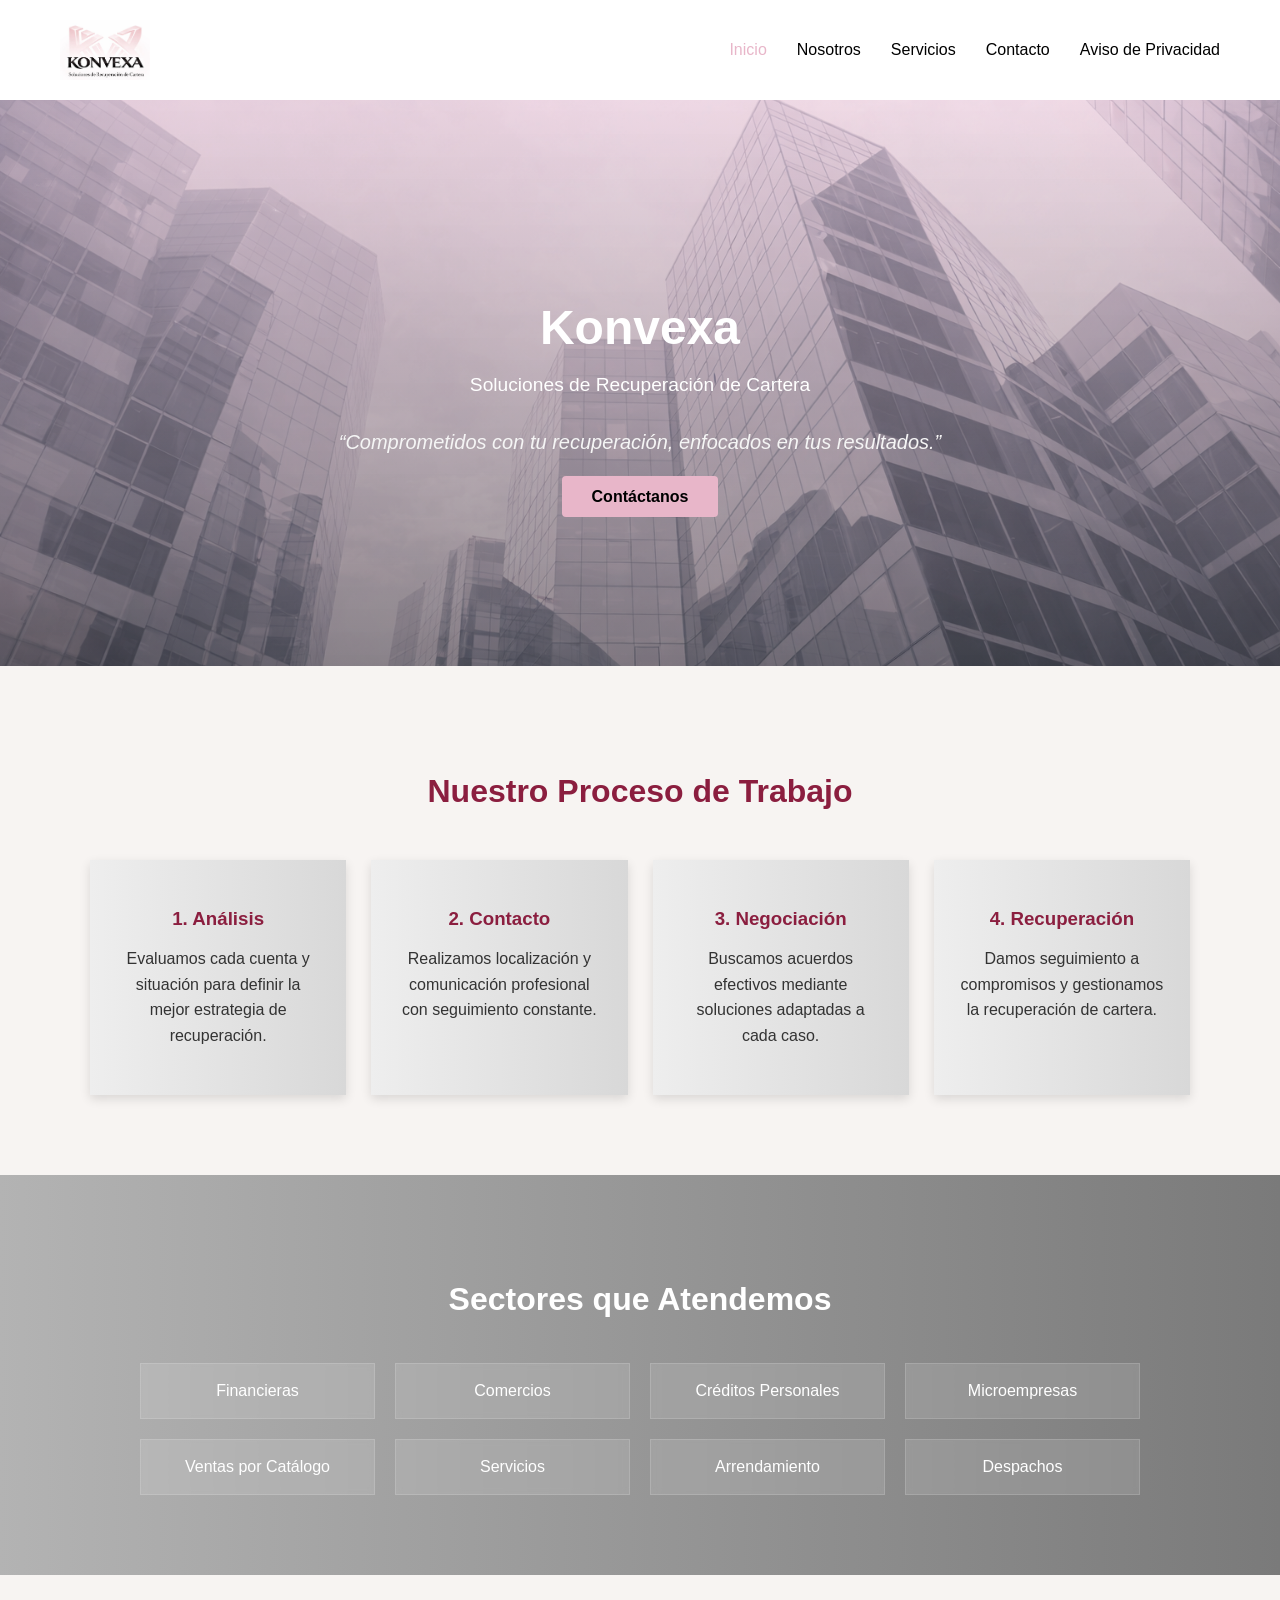
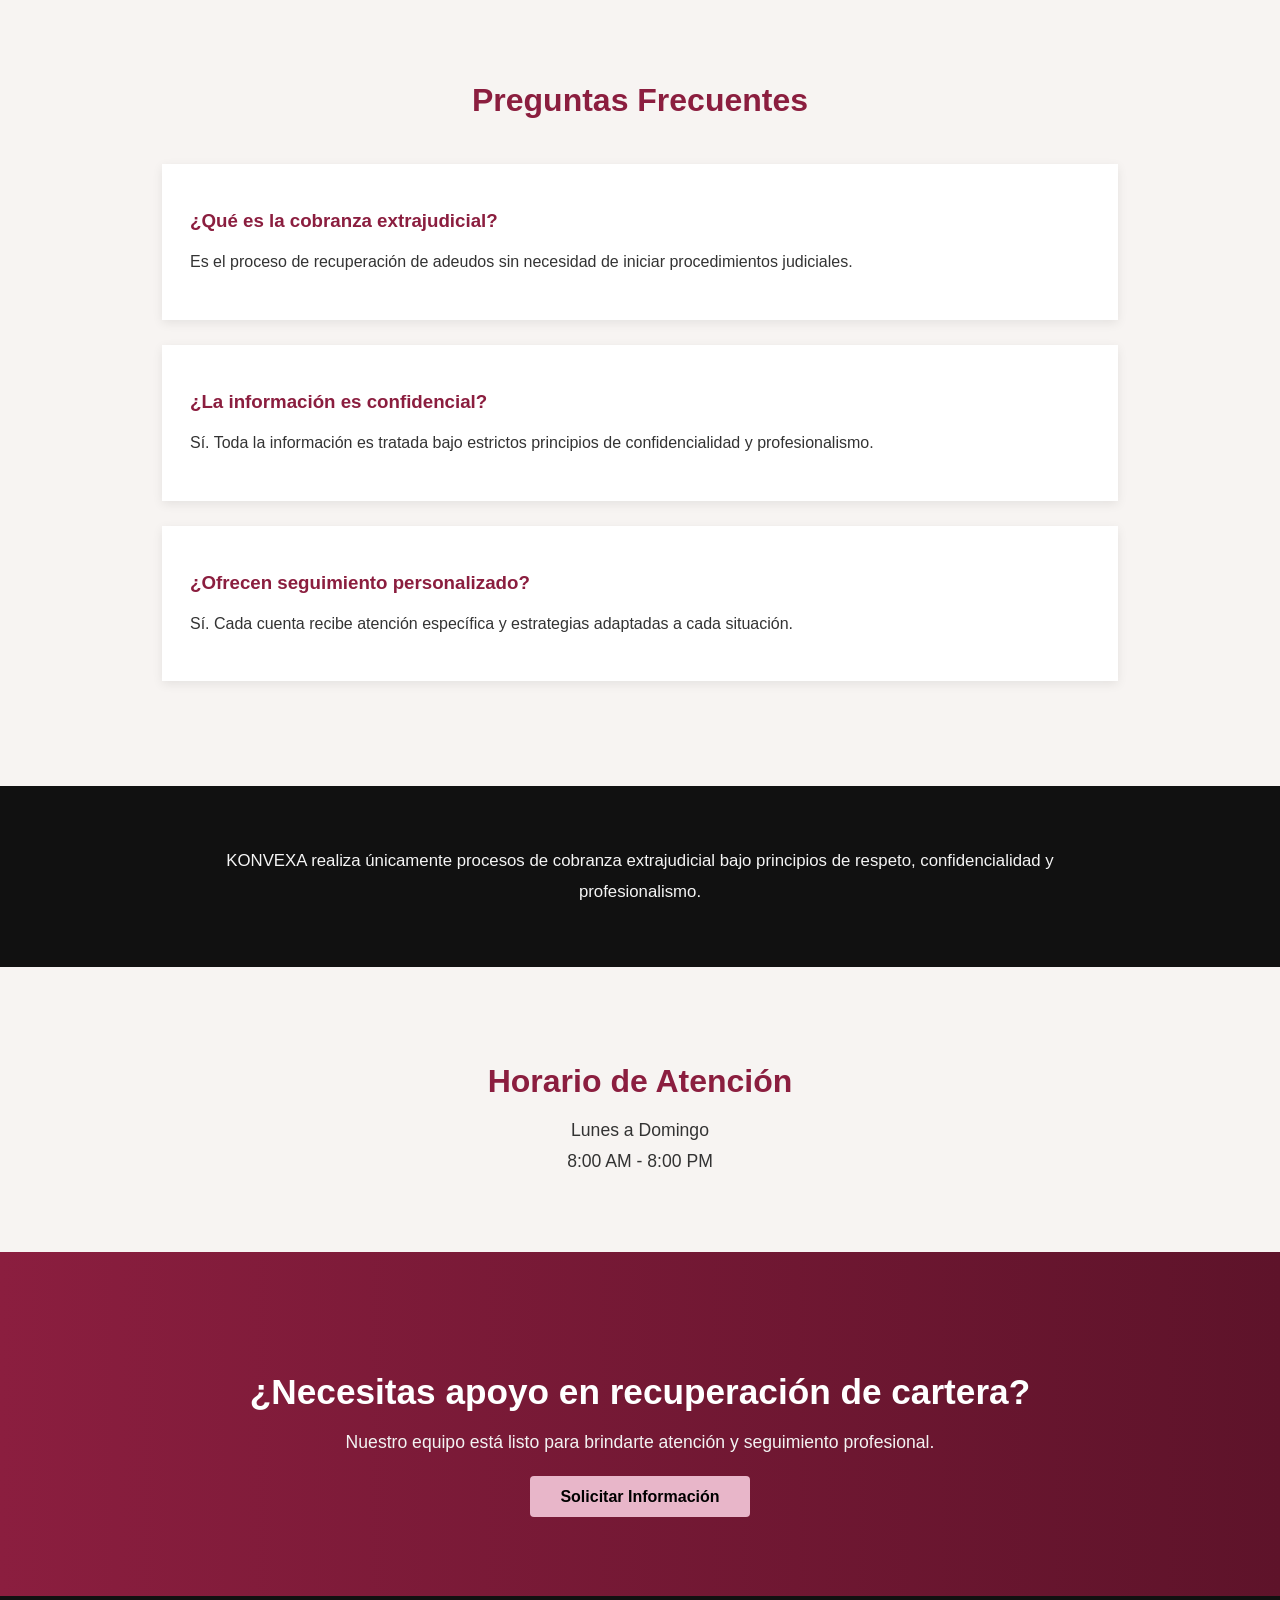
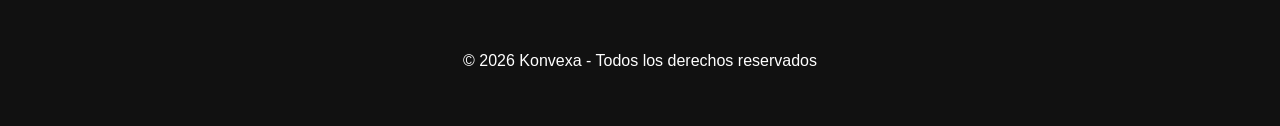
==== index.html @ 7fe2225b "Proyecto Konvexa" ====
<!DOCTYPE html>
<html lang="es">
<head>
  <meta charset="UTF-8">
  <meta name="viewport" content="width=device-width, initial-scale=1.0">
  <title>Konvexa | Soluciones de Recuperación de Cartera</title>
  <link rel="stylesheet" href="style.css">
</head>

<body>

  <header>
    <img src="konvexa.png" alt="Logo Konvexa" class="logo">

    <nav>
      <ul>
        <li><a href="index.html" class="active">Inicio</a></li>
        <li><a href="nosotros.html">Nosotros</a></li>
        <li><a href="servicios.html">Servicios</a></li>
        <li><a href="contacto.html">Contacto</a></li>
        <li><a href="aviso-privacidad.html">Aviso de Privacidad</a></li>
      </ul>
    </nav>
  </header>

  <!-- HERO -->
  <section class="hero">

    <div class="hero-content">

      <h1>Konvexa</h1>

      <p>Soluciones de Recuperación de Cartera</p>

      <h2 class="frase">
        “Comprometidos con tu recuperación, enfocados en tus resultados.”
      </h2>

      <a href="contacto.html" class="btn">Contáctanos</a>

    </div>

  </section>

  <!-- PROCESO -->
  <section class="proceso">

    <h2>Nuestro Proceso de Trabajo</h2>

    <div class="proceso-grid">

      <div class="proceso-card">
        <h3>1. Análisis</h3>
        <p>Evaluamos cada cuenta y situación para definir la mejor estrategia de recuperación.</p>
      </div>

      <div class="proceso-card">
        <h3>2. Contacto</h3>
        <p>Realizamos localización y comunicación profesional con seguimiento constante.</p>
      </div>

      <div class="proceso-card">
        <h3>3. Negociación</h3>
        <p>Buscamos acuerdos efectivos mediante soluciones adaptadas a cada caso.</p>
      </div>

      <div class="proceso-card">
        <h3>4. Recuperación</h3>
        <p>Damos seguimiento a compromisos y gestionamos la recuperación de cartera.</p>
      </div>

    </div>

  </section>

  <!-- SECTORES -->
  <section class="sectores">

    <h2>Sectores que Atendemos</h2>

    <div class="sectores-grid">

      <div class="sector">Financieras</div>
      <div class="sector">Comercios</div>
      <div class="sector">Créditos Personales</div>
      <div class="sector">Microempresas</div>
      <div class="sector">Ventas por Catálogo</div>
      <div class="sector">Servicios</div>
      <div class="sector">Arrendamiento</div>
      <div class="sector">Despachos</div>

    </div>

  </section>

  <!-- FAQ -->
  <section class="faq">

    <h2>Preguntas Frecuentes</h2>

    <div class="faq-item">
      <h3>¿Qué es la cobranza extrajudicial?</h3>
      <p>
        Es el proceso de recuperación de adeudos sin necesidad de iniciar procedimientos judiciales.
      </p>
    </div>

    <div class="faq-item">
      <h3>¿La información es confidencial?</h3>
      <p>
        Sí. Toda la información es tratada bajo estrictos principios de confidencialidad y profesionalismo.
      </p>
    </div>

    <div class="faq-item">
      <h3>¿Ofrecen seguimiento personalizado?</h3>
      <p>
        Sí. Cada cuenta recibe atención específica y estrategias adaptadas a cada situación.
      </p>
    </div>

  </section>

  <!-- AVISO -->
  <section class="aviso-profesional">

    <p>
      KONVEXA realiza únicamente procesos de cobranza extrajudicial bajo principios de respeto,
      confidencialidad y profesionalismo.
    </p>

  </section>

  <!-- HORARIOS -->
  <section class="horarios">

    <h2>Horario de Atención</h2>

    <p>Lunes a Domingo</p>

    <p>8:00 AM - 8:00 PM</p>

  </section>

  <!-- CTA -->
  <section class="cta">

    <h2>¿Necesitas apoyo en recuperación de cartera?</h2>

    <p>
      Nuestro equipo está listo para brindarte atención y seguimiento profesional.
    </p>

    <a href="contacto.html" class="btn">
      Solicitar Información
    </a>

  </section>

  <footer>
    <p>© 2026 Konvexa - Todos los derechos reservados</p>
  </footer>

</body>
</html>
---- style.css ----
body {
  margin: 0;
  font-family: 'Poppins', sans-serif;
  color: #333;
}

/* Header */
header {
  background-color: #fff;
  display: flex;
  justify-content: space-between;
  align-items: center;
  padding: 20px 60px;
  box-shadow: 0 2px 6px rgba(0,0,0,0.1);
}

/* Logo Konvexa */
.logo {
  height: 60px;
  width: auto;
  display: block;
}

/* Navegación */
nav ul {
  list-style: none;
  display: flex;
  gap: 30px;
  margin: 0;
  padding: 0;
}

nav a {
  text-decoration: none;
  color: #000;
  font-weight: 500;
  transition: color 0.3s ease;
}

nav a:hover {
  color: #8B3A62; /* burdeos corporativo al pasar el cursor */
}

nav a.active,
nav a.activo {
  color: #E8B6C9; /* rosa corporativo para resaltar la página activa */
}

/* Hero */
.hero {
  background: linear-gradient(rgba(232,182,201,0.3), rgba(0,0,0,0.4)),
              url('edificios.jpg') center/cover no-repeat;
  color: #fff;
  text-align: center;
  padding: 160px 20px;
}

.hero h1 {
  font-size: 3rem;
  margin-bottom: 10px;
}

.hero p {
  font-size: 1.2rem;
  margin-bottom: 30px;
}

.btn {
  background-color: #E8B6C9;
  color: #000;
  padding: 12px 30px;
  border-radius: 4px;
  text-decoration: none;
  font-weight: bold;
}

/* Footer */
footer {
  background-color: #111;
  color: #fff;
  text-align: center;
  padding: 40px 20px;
}

footer a {
  color: #fff; /* Enlaces blancos */
  text-decoration: none;
  font-weight: 500;
}

footer a:hover {
  color: #E8B6C9; /* Rosa corporativo al pasar el cursor */
  text-decoration: underline;
}

footer input, footer textarea {
  padding: 10px;
  border: none;
  border-radius: 4px;
}

footer button {
  background-color: #E8B6C9;
  color: #000;
  border: none;
  padding: 12px;
  cursor: pointer;
  font-weight: bold;
  transition: background 0.3s ease;
}

footer button:hover {
  background-color: #d48aa7;
}

.copy {
  margin-top: 20px;
  font-size: 0.9rem;
  color: #aaa;
}

/* Banner Nosotros */
.banner {
  background: linear-gradient(rgba(232,182,201,0.3), rgba(0,0,0,0.4)),
              url('img/reunion.jpg') center/cover no-repeat;
  color: #fff;
  text-align: center;
  padding: 120px 20px;
}

.banner h1 {
  font-size: 2.8rem;
  margin-bottom: 10px;
}

.banner p {
  font-size: 1.2rem;
  color: #f5f5f5;
}

/* Sección Nuestra Empresa */
.historia {
  display: flex;
  justify-content: space-between;
  align-items: center;
  gap: 40px;
  padding: 80px 60px;
  background-color: #f9f9f9;
}

.historia h2 {
  color: #E8B6C9;
  font-size: 2rem;
  margin-bottom: 20px;
}

.historia p {
  flex: 1;
  font-size: 1.1rem;
  line-height: 1.6;
  color: #333;
}

.equipo-img {
  flex: 1;
  max-width: 500px;
  border-radius: 6px;
  box-shadow: 0 4px 10px rgba(0,0,0,0.1);
}

/* Tarjetas Misión, Visión, Valores */
.cards {
  display: flex;
  justify-content: center;
  gap: 30px;
  padding: 60px;
  background-color: #f0f0f0;
}

.card {
  background-color: #fff;
  border-radius: 8px;
  padding: 30px;
  width: 280px;
  box-shadow: 0 4px 12px rgba(0,0,0,0.1);
  text-align: center;
  transition: transform 0.3s ease;
}

.card:hover {
  transform: translateY(-5px);
}

.icono-card {
  width: 50px;
  height: 50px;
  margin-bottom: 15px;
}

.card h3 {
  color: #E8B6C9;
  margin-bottom: 10px;
  font-size: 1.3rem;
}

.card p {
  color: #333;
  font-size: 0.95rem;
  line-height: 1.5;
}

/* Experiencia */
.experiencia {
  display: flex;
  justify-content: center;
  align-items: center;
  gap: 80px;
  padding: 50px 20px;
  background: linear-gradient(to right, #b3b3b3, #7a7a7a);
  color: #fff;
  text-align: center;
  margin-top: 0;
}

.experiencia .dato h3 {
  font-size: 1.5rem;
  font-weight: 600;
  color: #fff;
}

.experiencia .dato p {
  font-size: 1rem;
  color: #e0e0e0;
}

.experiencia .separador {
  width: 1px;
  height: 60px;
  background-color: rgba(255, 255, 255, 0.5);
}

/* =========================
   SECCIÓN SERVICIOS
========================= */

.servicios {
  display: flex;
  flex-direction: column;
  gap: 14px;
  padding: 50px 20px;
  background-color: #f7f4f2;
}

.servicio {
  display: flex;
  align-items: center;

  width: 100%;
  max-width: 980px;
  height: 200px;

  margin: 0 auto;
  overflow: hidden;

  background: linear-gradient(to right, #eeeeee, #cfcfcf);
  box-shadow: 0 3px 8px rgba(0,0,0,0.18);
}

/* Imagen */
.servicio img {
  width: 250px;
  height: 100%;
  object-fit: cover;
  display: block;
  flex-shrink: 0;
}

/* Alternar lado */
.servicio.invertido {
  flex-direction: row-reverse;
  background: linear-gradient(to left, #eeeeee, #cfcfcf);
}

/* Texto */
.servicio-texto {
  flex: 1; /* IMPORTANTE */
  height: 100%;

  display: flex;
  flex-direction: column;
  justify-content: center;
  align-items: center;

  padding: 25px;
  text-align: center;
}

.servicio-texto h3 {
  margin-bottom: 10px;
  font-size: 1.45rem;
  font-weight: 700;
  color: #8B1E3F;
}

.servicio-texto p {
  margin: 0;
  font-size: 0.95rem;
  line-height: 1.5;
  color: #222;
}

/* =========================
   RESPONSIVE CELULAR
========================= */

@media (max-width: 768px) {

  .servicio,
  .servicio.invertido {
    flex-direction: column;
    width: 92%;
    height: auto;
  }

  .servicio img {
    width: 100%;
    height: 180px;
  }

  .servicio-texto {
    height: auto;
    padding: 22px 20px;
  }

  .servicio-texto h3 {
    font-size: 1.25rem;
  }

  .servicio-texto p {
    font-size: 0.9rem;
  }
}

/* CONTACTO */
.contacto {
  display: flex;
  justify-content: center;
  align-items: stretch;
  gap: 40px;
  padding: 80px 60px;
  background-color: #f9f9f9;
}

.contacto-imagen img {
  width: 500px;
  border-radius: 6px;
  box-shadow: 0 4px 10px rgba(0,0,0,0.1);
}

.contacto-formulario {
  max-width: 500px;
  display: flex;
  flex-direction: column;
  justify-content: center;
}

.contacto-formulario h2 {
  color: #E8B6C9;
  font-size: 2rem;
  margin-bottom: 10px;
}

.contacto-formulario p {
  color: #333;
  font-size: 1.1rem;
  margin-bottom: 30px;
  line-height: 1.6;
}

.contacto-formulario form {
  display: flex;
  flex-direction: column;
  gap: 15px;
}

.contacto-formulario input,
.contacto-formulario textarea {
  padding: 12px;
  border: 1px solid #ccc;
  border-radius: 4px;
  font-family: 'Poppins', sans-serif;
  font-size: 1rem;
}

.btn-enviar {
  background-color: #E8B6C9;
  color: #000;
  border: none;
  padding: 12px;
  font-weight: bold;
  border-radius: 4px;
  cursor: pointer;
  transition: background 0.3s ease;
}

.btn-enviar:hover {
  background-color: #d48aa7;
}

.whatsapp {
  margin-top: 25px;
}

.btn-whatsapp {
  display: inline-flex;
  align-items: center;
  gap: 10px;
  background-color: #111;
  color: #fff;
  padding: 10px 20px;
  border-radius: 30px;
  text-decoration: none;
  font-weight: 500;
  transition: background 0.3s ease;
}

.btn-whatsapp:hover {
  background-color: #333;
}

.btn-whatsapp img {
  width: 22px;
  height: 22px;
}

/* Aviso de Privacidad */
.aviso-privacidad {
  padding: 60px 20px;
  background-color: #f7f4f2;
}

.aviso-contenedor {
  max-width: 1000px;
  margin: 0 auto;
  padding: 45px;
  background: linear-gradient(to right, #eeeeee, #d4d4d4);
  box-shadow: 0 3px 10px rgba(0,0,0,0.18);
  color: #222;
}

.aviso-contenedor h1 {
  margin: 0 0 10px;
  text-align: center;
  font-size: 2rem;
  color: #8B1E3F;
}

.aviso-contenedor h2 {
  margin: 0;
  text-align: center;
  font-size: 1.3rem;
  color: #333;
}

.aviso-contenedor .fecha {
  margin: 8px 0 35px;
  text-align: center;
  font-weight: 600;
  color: #555;
}

.aviso-contenedor h3 {
  margin-top: 30px;
  margin-bottom: 10px;
  font-size: 1.25rem;
  color: #8B1E3F;
}

.aviso-contenedor h4 {
  margin-top: 20px;
  margin-bottom: 8px;
  font-size: 1.05rem;
  color: #333;
}

.aviso-contenedor p,
.aviso-contenedor li {
  font-size: 0.98rem;
  line-height: 1.7;
}

.aviso-contenedor ul {
  margin-top: 8px;
  margin-bottom: 18px;
  padding-left: 24px;
}

@media (max-width: 768px) {
  .aviso-contenedor {
    padding: 28px 22px;
  }

  .aviso-contenedor h1 {
    font-size: 1.6rem;
  }

  .aviso-contenedor h2 {
    font-size: 1.1rem;
  }
}

/* =========================
   FRASE HERO
========================= */

.frase {
  margin-top: 20px;
  margin-bottom: 30px;
  font-size: 1.25rem;
  font-style: italic;
  font-weight: 400;
  color: #f5f5f5;
  line-height: 1.6;
}

/* =========================
   PROCESO
========================= */

.proceso {
  padding: 80px 20px;
  background-color: #f7f4f2;
  text-align: center;
}

.proceso h2 {
  font-size: 2rem;
  color: #8B1E3F;
  margin-bottom: 50px;
}

.proceso-grid {
  display: grid;
  grid-template-columns: repeat(auto-fit, minmax(220px, 1fr));
  gap: 25px;
  max-width: 1100px;
  margin: 0 auto;
}

.proceso-card {
  background: linear-gradient(to right, #eeeeee, #d8d8d8);
  padding: 30px 25px;
  box-shadow: 0 4px 10px rgba(0,0,0,0.12);
  transition: transform 0.3s ease;
}

.proceso-card:hover {
  transform: translateY(-5px);
}

.proceso-card h3 {
  color: #8B1E3F;
  margin-bottom: 15px;
}

.proceso-card p {
  color: #333;
  line-height: 1.6;
}

/* =========================
   SECTORES
========================= */

.sectores {
  padding: 80px 20px;
  background: linear-gradient(to right, #b3b3b3, #7a7a7a);
  text-align: center;
}

.sectores h2 {
  color: #fff;
  font-size: 2rem;
  margin-bottom: 45px;
}

.sectores-grid {
  display: grid;
  grid-template-columns: repeat(auto-fit, minmax(200px, 1fr));
  gap: 20px;
  max-width: 1000px;
  margin: 0 auto;
}

.sector {
  background-color: rgba(255,255,255,0.12);
  color: #fff;
  padding: 18px;
  font-weight: 500;
  backdrop-filter: blur(3px);
  border: 1px solid rgba(255,255,255,0.15);
}

/* =========================
   FAQ
========================= */

.faq {
  padding: 80px 20px;
  background-color: #f7f4f2;
}

.faq h2 {
  text-align: center;
  color: #8B1E3F;
  font-size: 2rem;
  margin-bottom: 45px;
}

.faq-item {
  max-width: 900px;
  margin: 0 auto 25px;
  background-color: #fff;
  padding: 28px;
  box-shadow: 0 3px 10px rgba(0,0,0,0.08);
}

.faq-item h3 {
  margin-bottom: 12px;
  color: #8B1E3F;
}

.faq-item p {
  color: #333;
  line-height: 1.7;
}

/* =========================
   AVISO PROFESIONAL
========================= */

.aviso-profesional {
  padding: 60px 20px;
  background-color: #111;
  text-align: center;
}

.aviso-profesional p {
  max-width: 900px;
  margin: 0 auto;
  color: #f5f5f5;
  font-size: 1.05rem;
  line-height: 1.8;
}

/* =========================
   HORARIOS
========================= */

.horarios {
  padding: 70px 20px;
  text-align: center;
  background-color: #f7f4f2;
}

.horarios h2 {
  color: #8B1E3F;
  font-size: 2rem;
  margin-bottom: 20px;
}

.horarios p {
  font-size: 1.1rem;
  color: #333;
  margin: 10px 0;
}

/* =========================
   CTA FINAL
========================= */

.cta {
  padding: 90px 20px;
  text-align: center;
  background: linear-gradient(to right, #8B1E3F, #5e132a);
  color: #fff;
}

.cta h2 {
  font-size: 2.2rem;
  margin-bottom: 20px;
}

.cta p {
  font-size: 1.1rem;
  margin-bottom: 35px;
  color: #f3f3f3;
}

.cta .btn {
  background-color: #E8B6C9;
  color: #000;
}

.cta .btn:hover {
  background-color: #d89ab2;
}

/* =========================
   RESPONSIVE INDEX
========================= */

@media (max-width: 768px) {

  .frase {
    font-size: 1rem;
    padding: 0 10px;
  }

  .proceso h2,
  .sectores h2,
  .faq h2,
  .horarios h2,
  .cta h2 {
    font-size: 1.6rem;
  }

  .cta h2 {
    line-height: 1.4;
  }

}
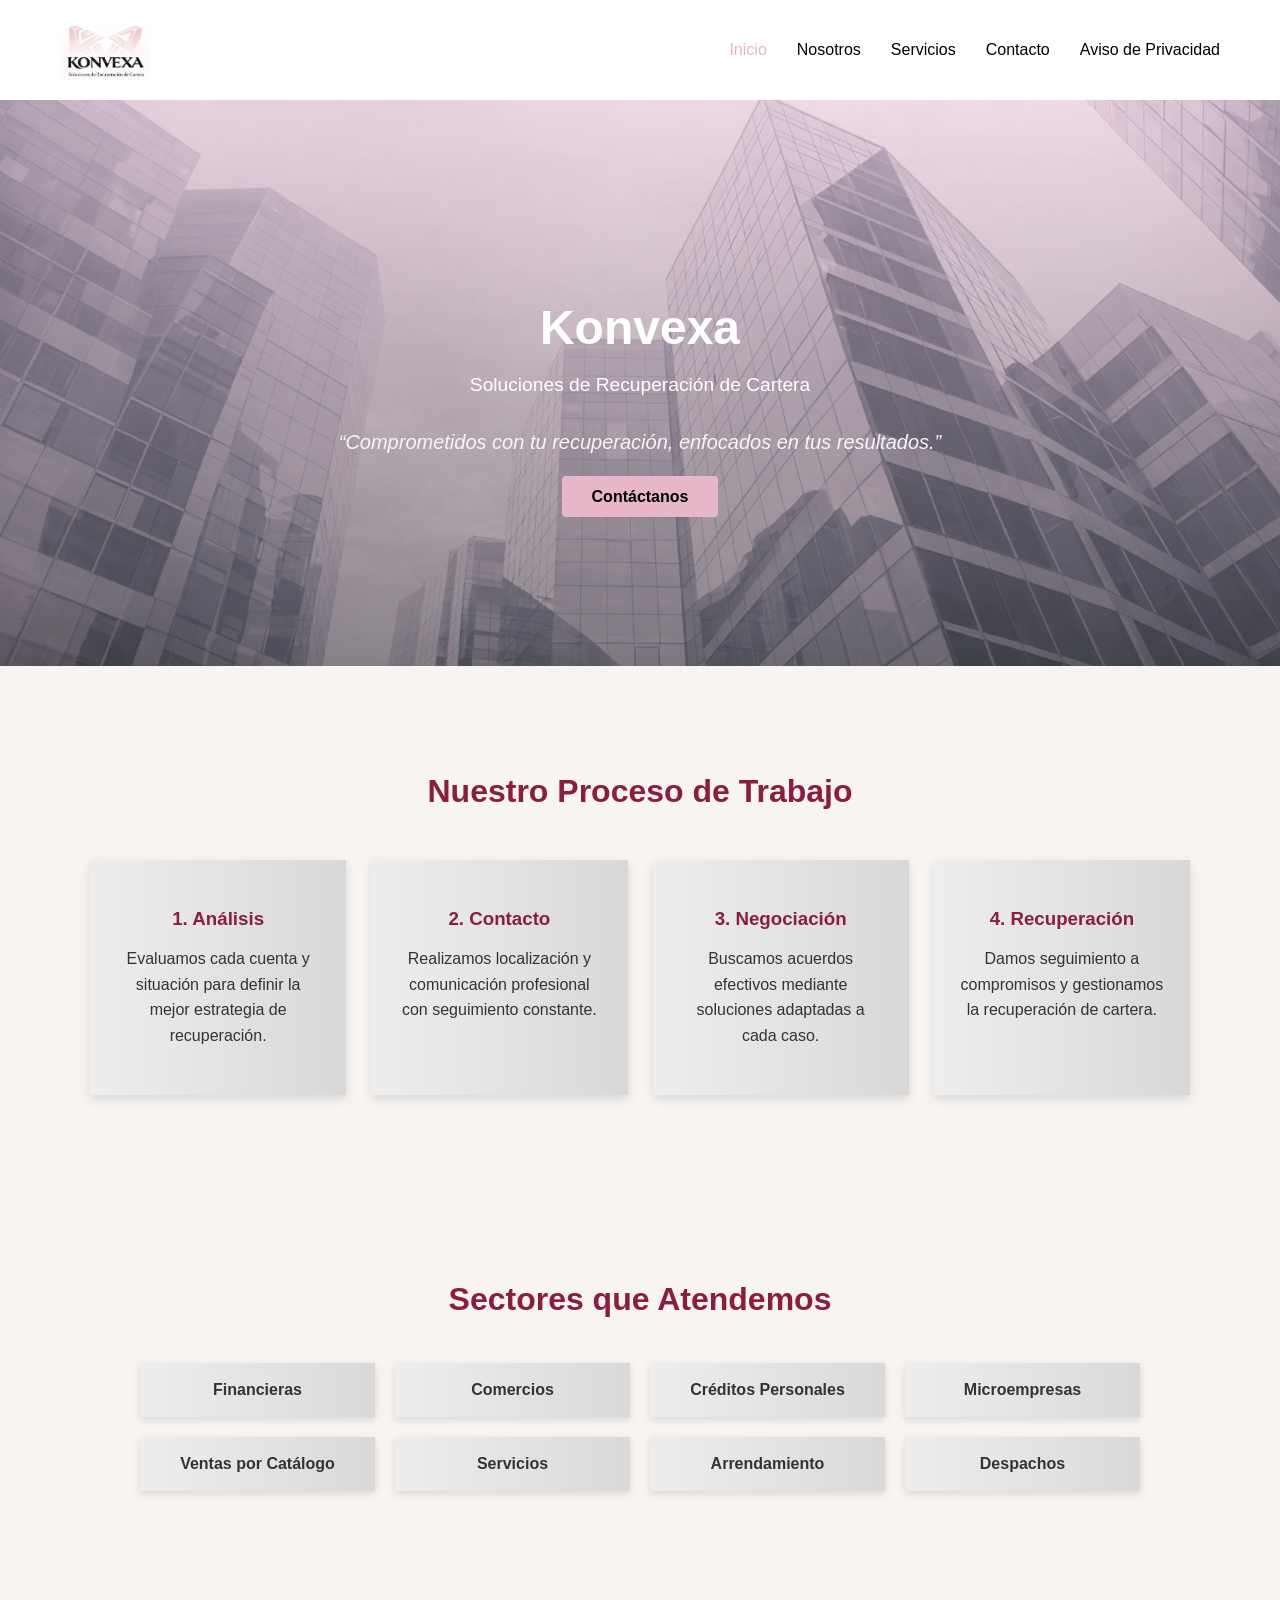
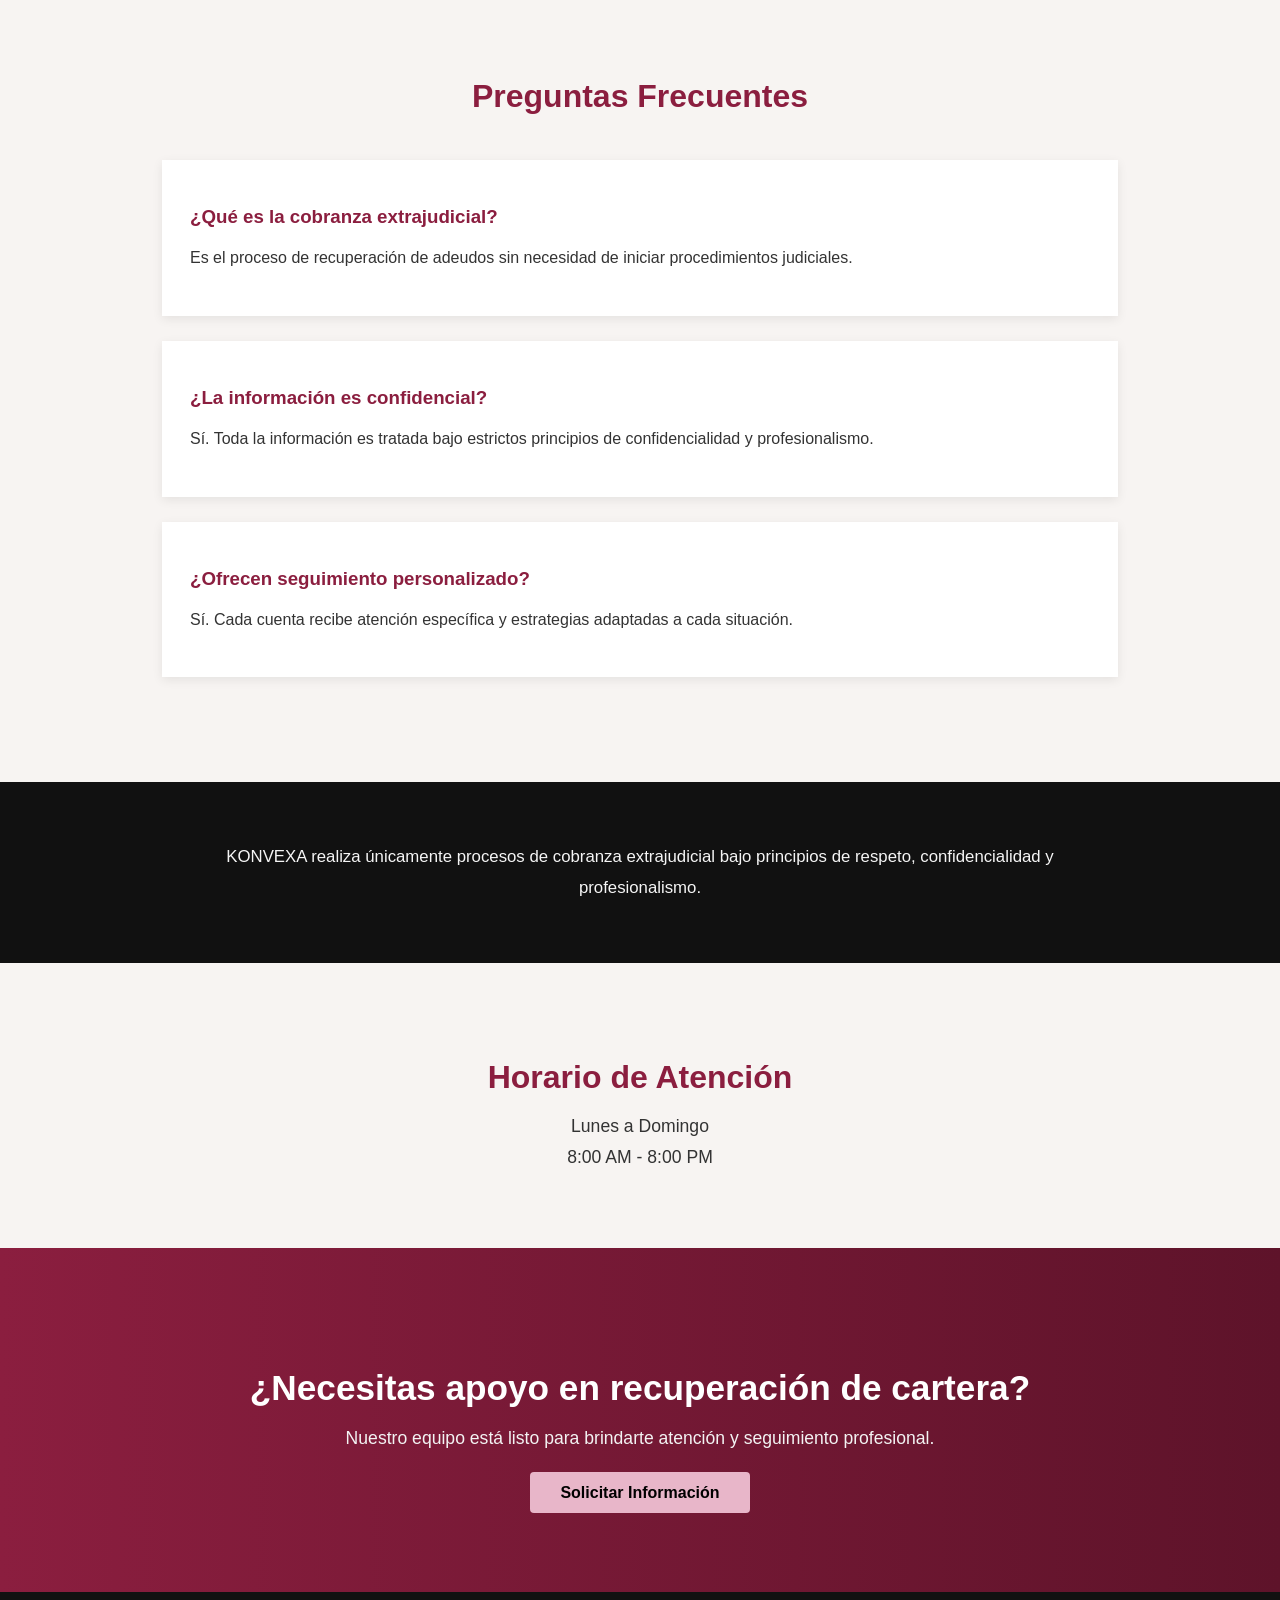
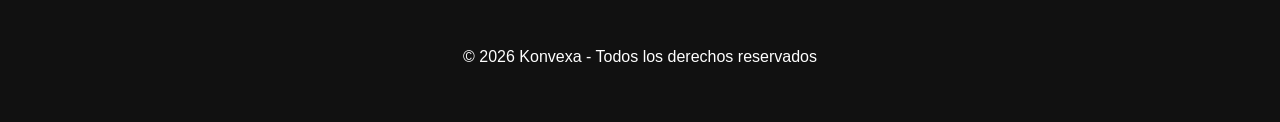
==== commit 6f452998: "actual index" ====
--- a/index.html
+++ b/index.html
@@ -3,8 +3,27 @@
 <head>
   <meta charset="UTF-8">
   <meta name="viewport" content="width=device-width, initial-scale=1.0">
-  <title>Konvexa | Soluciones de Recuperación de Cartera</title>
+
+  <title>Konvexa | Recuperación de Cartera y Cobranza Extrajudicial</title>
+
+  <meta name="description" content="Konvexa ofrece soluciones profesionales de recuperación de cartera y cobranza extrajudicial con atención personalizada y estrategias efectivas.">
+
+  <meta name="keywords" content="cobranza extrajudicial, recuperación de cartera, cobranza profesional, cartera vencida, despacho de cobranza">
+
+  <meta name="author" content="Konvexa">
+
+  <!-- Google Fonts -->
+  <link rel="preconnect" href="https://fonts.googleapis.com">
+  <link rel="preconnect" href="https://fonts.gstatic.com" crossorigin>
+
+  <link href="https://fonts.googleapis.com/css2?family=Inter:wght@300;400;500;600;700&family=Playfair+Display:wght@600;700&display=swap" rel="stylesheet">
+
+  <!-- CSS -->
   <link rel="stylesheet" href="style.css">
+
+  <!-- Favicon -->
+  <link rel="icon" href="konvexa.png">
+
 </head>
 
 <body>
--- a/style.css
+++ b/style.css
@@ -175,15 +175,22 @@
   gap: 30px;
   padding: 60px;
   background-color: #f0f0f0;
+  flex-wrap: wrap;
 }
 
 .card {
-  background-color: #fff;
+  background: linear-gradient(to bottom, #ffffff, #f7f2f4);
+
   border-radius: 8px;
-  padding: 30px;
+  padding: 35px 30px;
   width: 280px;
+
+  border: 1px solid rgba(139, 30, 63, 0.08);
+
   box-shadow: 0 4px 12px rgba(0,0,0,0.1);
-  text-align: center;
+
+  text-align: center;
+
   transition: transform 0.3s ease;
 }
 
@@ -191,22 +198,43 @@
   transform: translateY(-5px);
 }
 
+/* Íconos */
 .icono-card {
-  width: 50px;
-  height: 50px;
-  margin-bottom: 15px;
-}
-
-.card h3 {
-  color: #E8B6C9;
-  margin-bottom: 10px;
-  font-size: 1.3rem;
-}
-
-.card p {
-  color: #333;
-  font-size: 0.95rem;
-  line-height: 1.5;
+  width: 105px;
+  height: 105px;
+
+  padding: 18px;
+
+  background: radial-gradient(
+    circle,
+    rgba(139, 30, 63, 0.18) 0%,
+    rgba(232, 182, 201, 0.10) 55%,
+    rgba(255,255,255,0) 100%
+  );
+
+  border: 2px solid rgba(139, 30, 63, 0.35);
+
+  border-radius: 50%;
+
+  margin-bottom: 22px;
+
+  object-fit: contain;
+
+  box-shadow:
+    0 0 18px rgba(139, 30, 63, 0.18),
+    0 4px 10px rgba(0,0,0,0.08);
+
+  transition:
+    transform 0.3s ease,
+    box-shadow 0.3s ease;
+}
+
+.card:hover .icono-card {
+  transform: scale(1.08);
+
+  box-shadow:
+    0 0 25px rgba(139, 30, 63, 0.28),
+    0 6px 14px rgba(0,0,0,0.12);
 }
 
 /* Experiencia */
@@ -574,12 +602,12 @@
 
 .sectores {
   padding: 80px 20px;
-  background: linear-gradient(to right, #b3b3b3, #7a7a7a);
+  background-color: #f7f4f2;
   text-align: center;
 }
 
 .sectores h2 {
-  color: #fff;
+  color: #8B1E3F;
   font-size: 2rem;
   margin-bottom: 45px;
 }
@@ -593,12 +621,16 @@
 }
 
 .sector {
-  background-color: rgba(255,255,255,0.12);
-  color: #fff;
+  background: linear-gradient(to right, #eeeeee, #d9d9d9);
+  color: #333;
   padding: 18px;
-  font-weight: 500;
-  backdrop-filter: blur(3px);
-  border: 1px solid rgba(255,255,255,0.15);
+  font-weight: 600;
+  box-shadow: 0 3px 8px rgba(0,0,0,0.12);
+  transition: transform 0.3s ease;
+}
+
+.sector:hover {
+  transform: translateY(-4px);
 }
 
 /* =========================
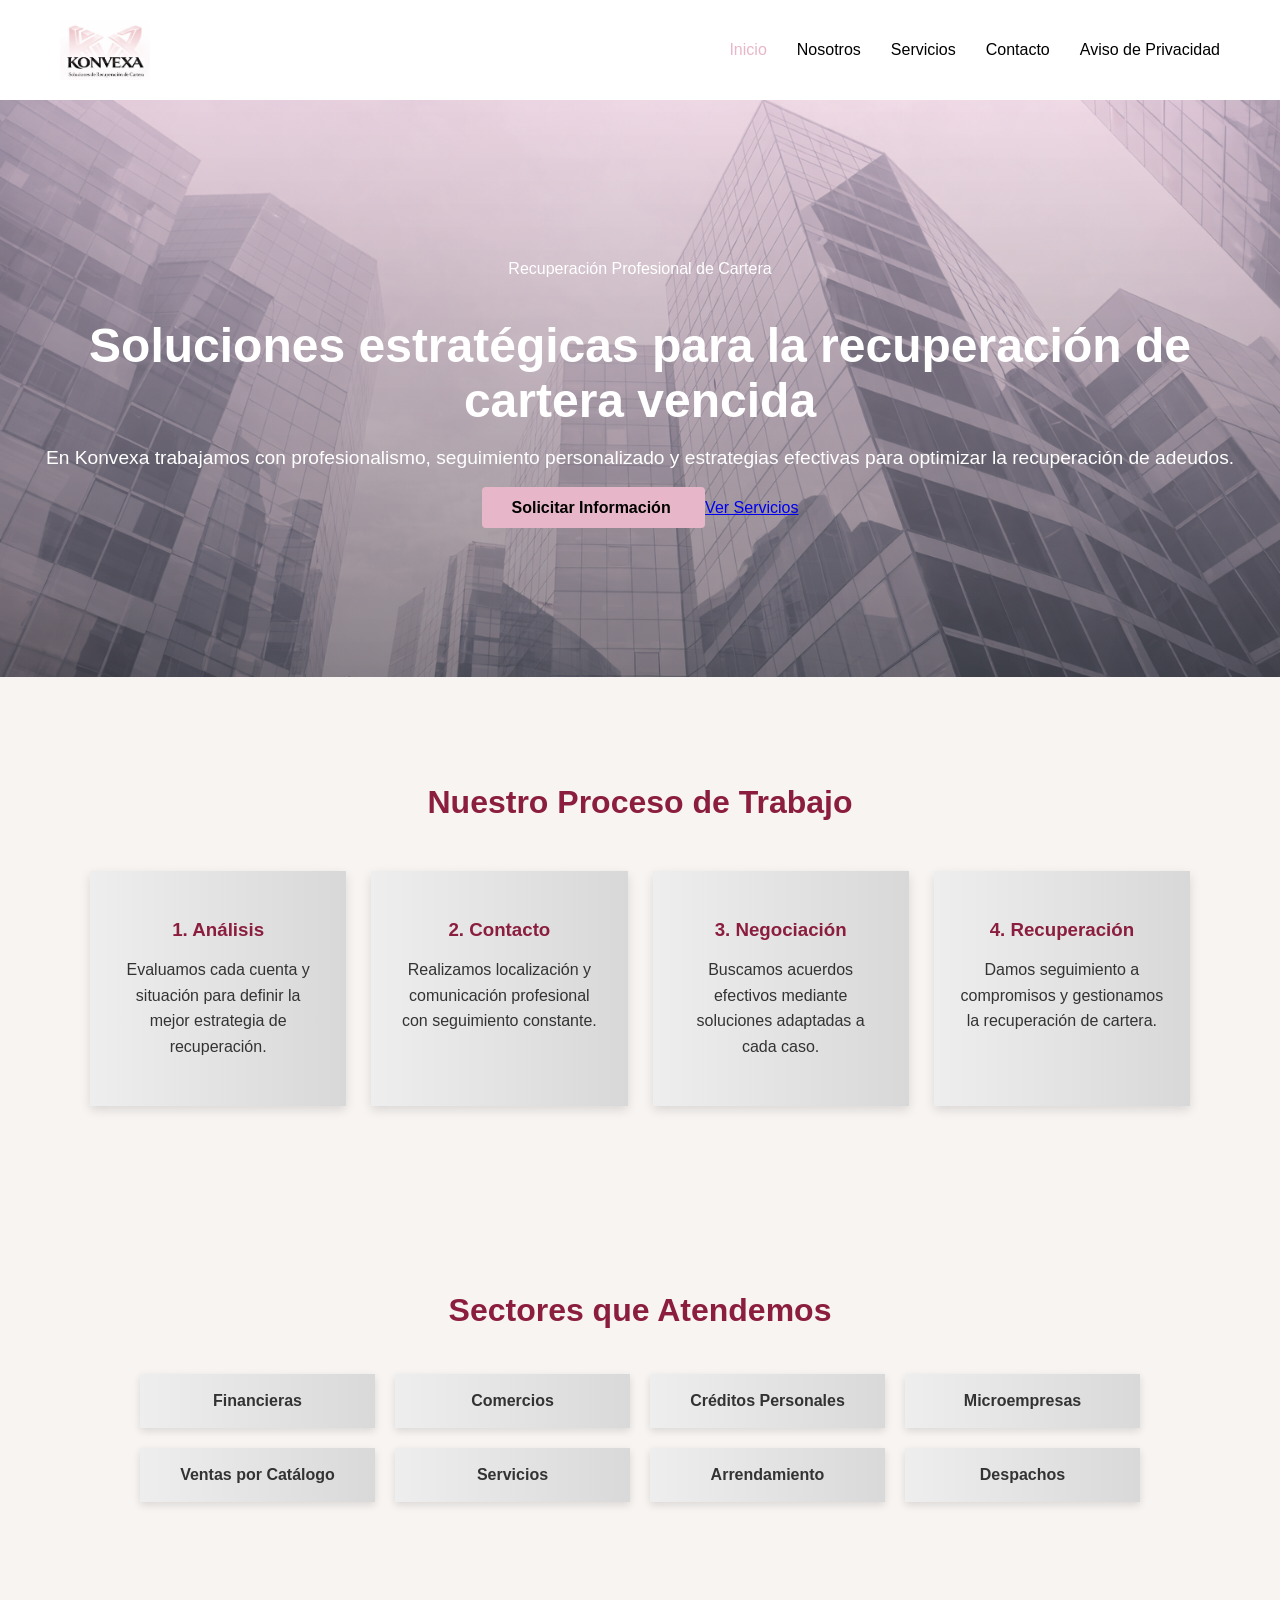
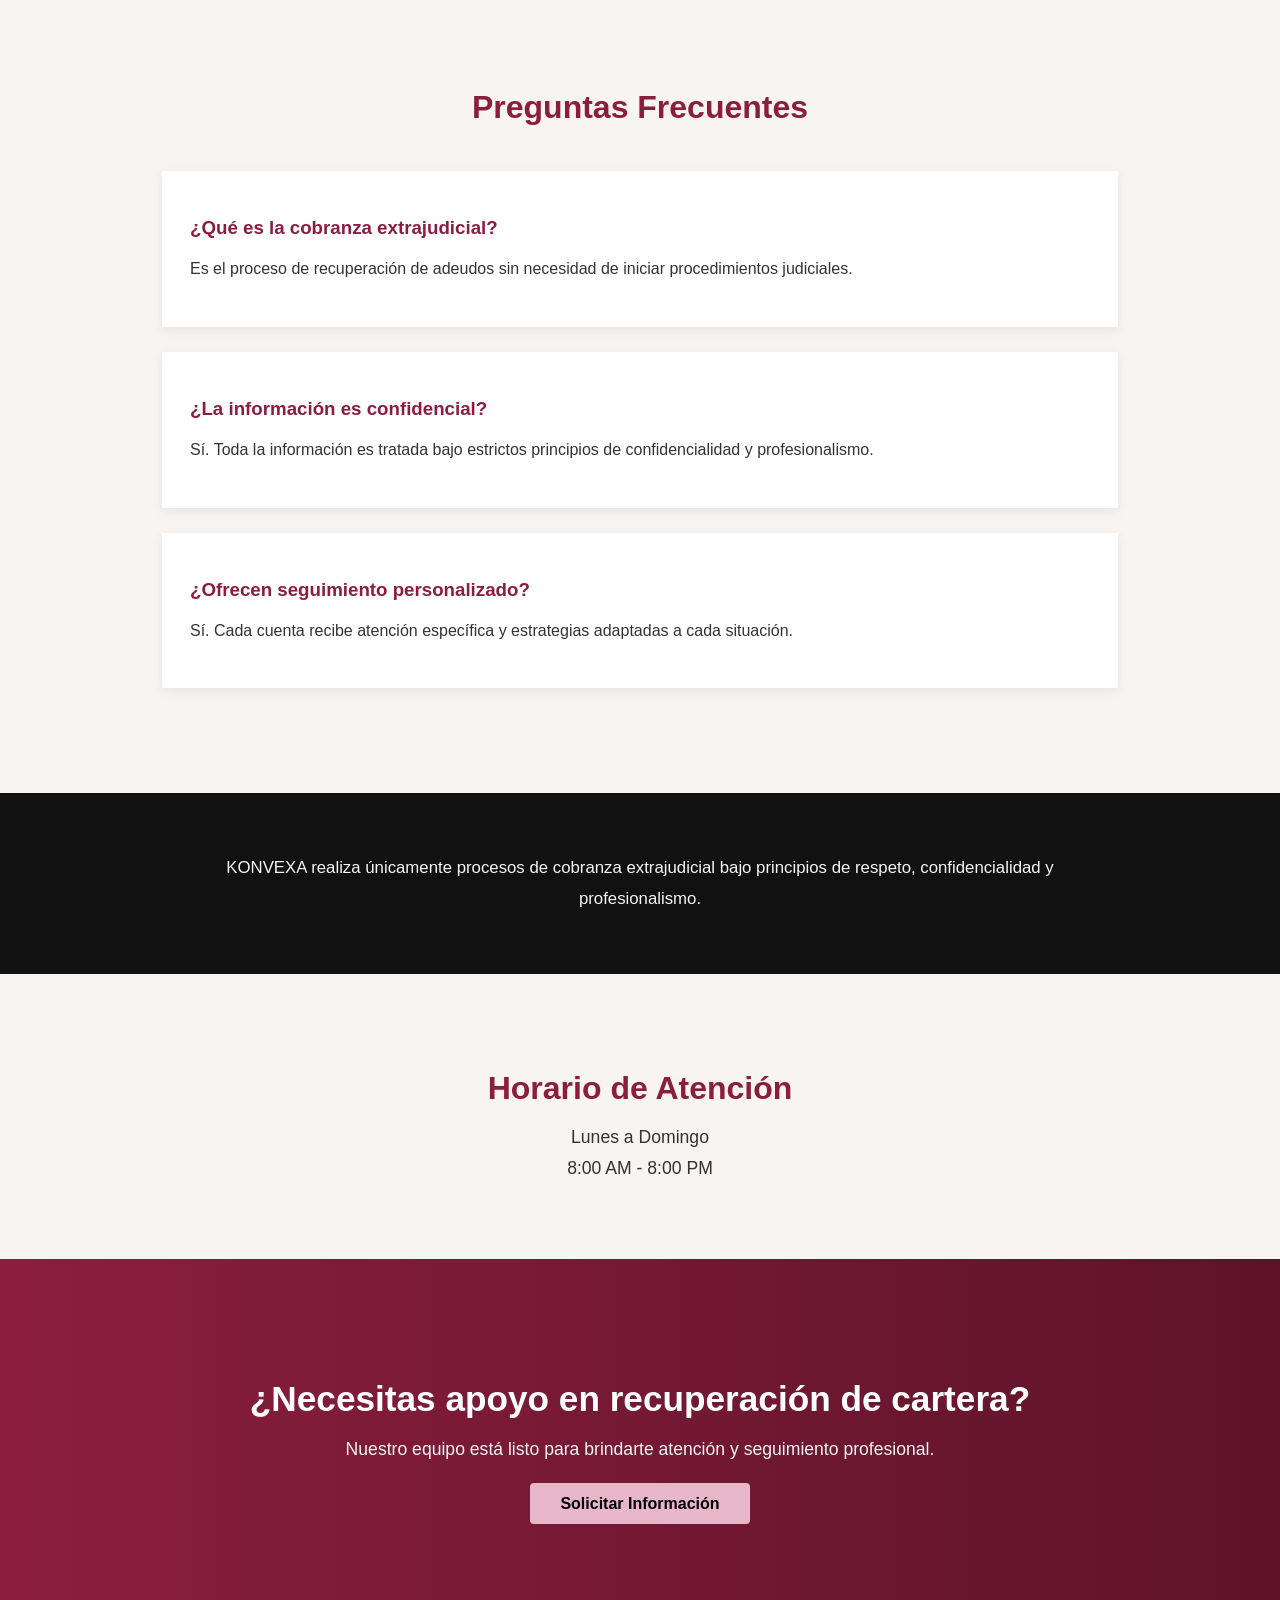
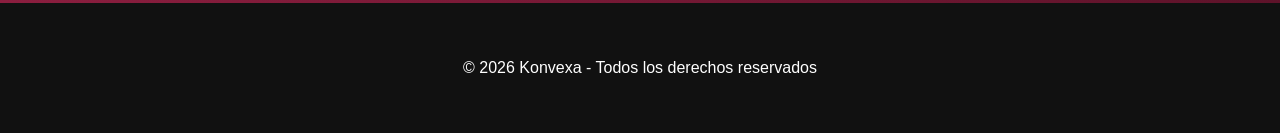
==== commit 1a3d13d0: "actualizado" ====
--- a/index.html
+++ b/index.html
@@ -45,21 +45,37 @@
   <!-- HERO -->
   <section class="hero">
 
-    <div class="hero-content">
-
-      <h1>Konvexa</h1>
-
-      <p>Soluciones de Recuperación de Cartera</p>
-
-      <h2 class="frase">
-        “Comprometidos con tu recuperación, enfocados en tus resultados.”
-      </h2>
-
-      <a href="contacto.html" class="btn">Contáctanos</a>
-
-    </div>
-
-  </section>
+  <div class="overlay"></div>
+
+  <div class="hero-content">
+
+    <span class="tag">
+      Recuperación Profesional de Cartera
+    </span>
+
+    <h1>
+      Soluciones estratégicas para la recuperación de cartera vencida
+    </h1>
+
+    <p class="hero-text">
+      En Konvexa trabajamos con profesionalismo, seguimiento personalizado y estrategias efectivas para optimizar la recuperación de adeudos.
+    </p>
+
+    <div class="hero-buttons">
+
+      <a href="contacto.html" class="btn">
+        Solicitar Información
+      </a>
+
+      <a href="servicios.html" class="btn-secundario">
+        Ver Servicios
+      </a>
+
+    </div>
+
+  </div>
+
+</section>
 
   <!-- PROCESO -->
   <section class="proceso">
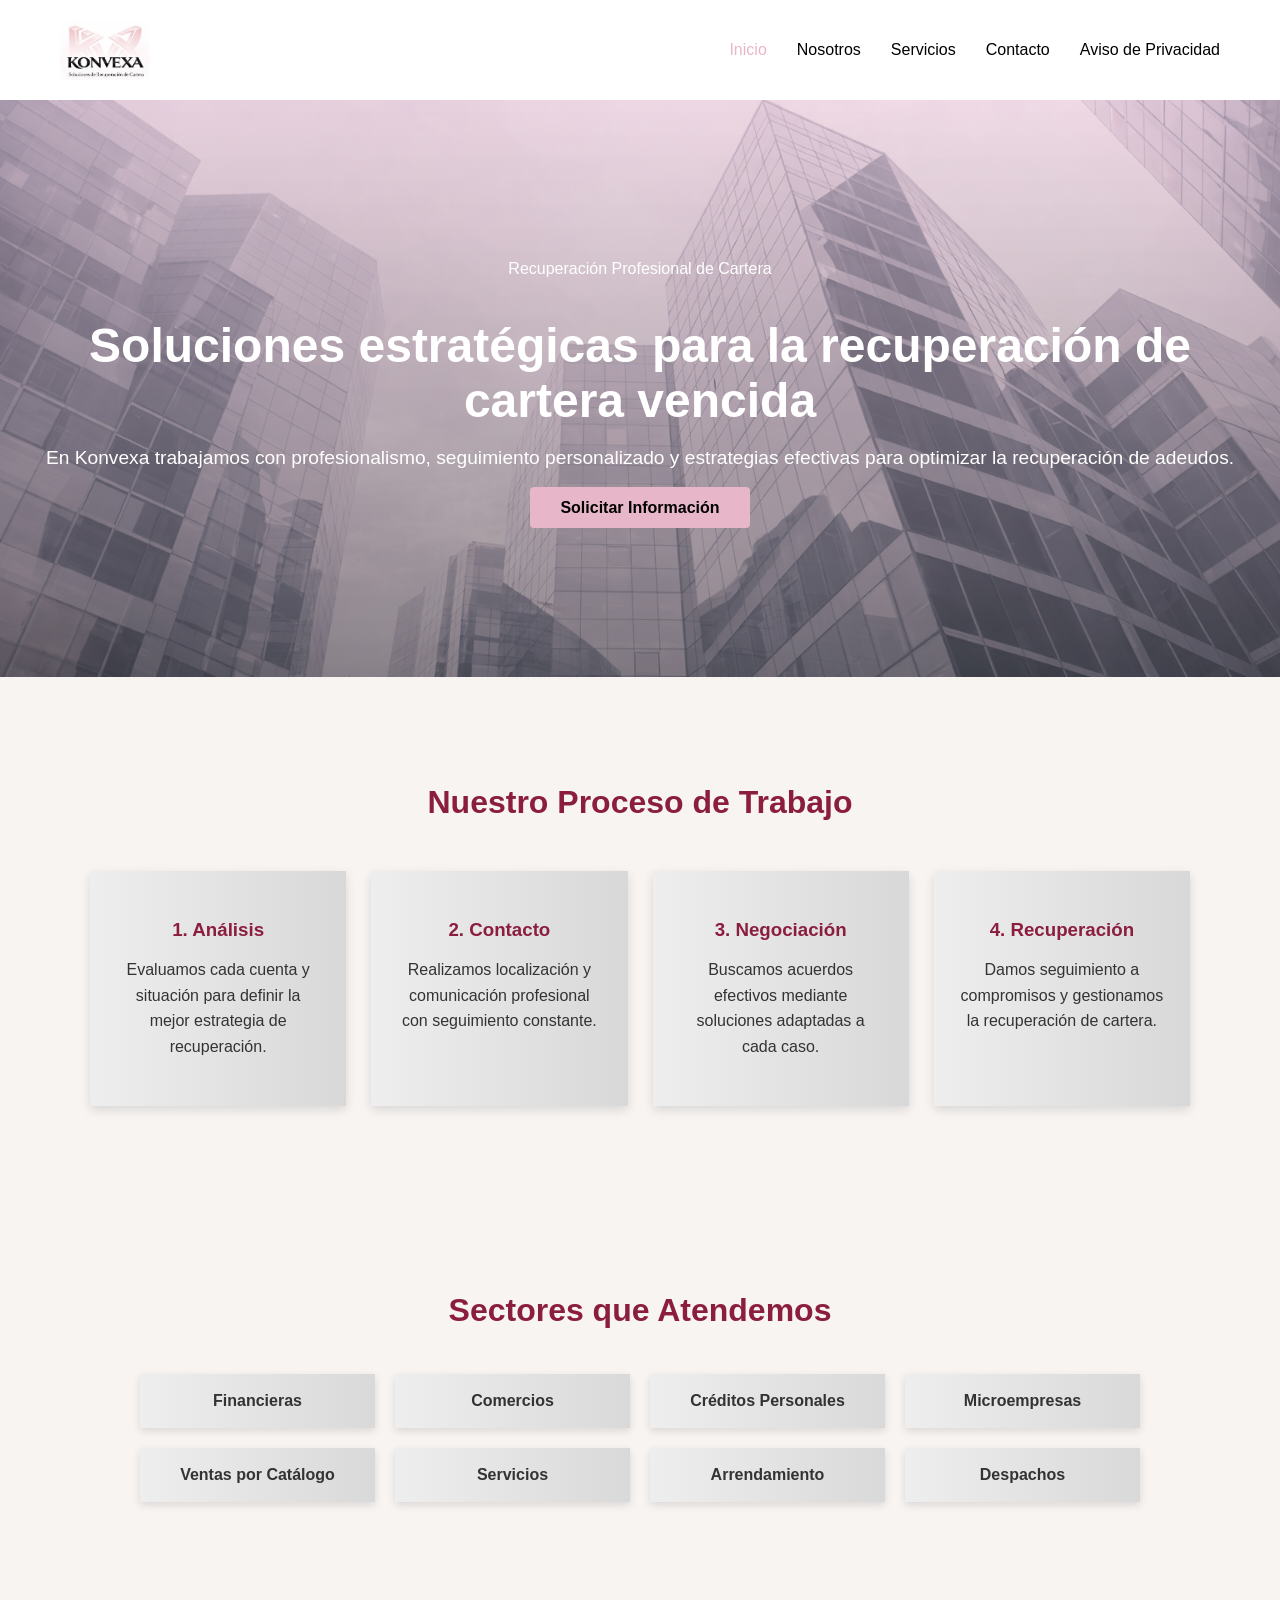
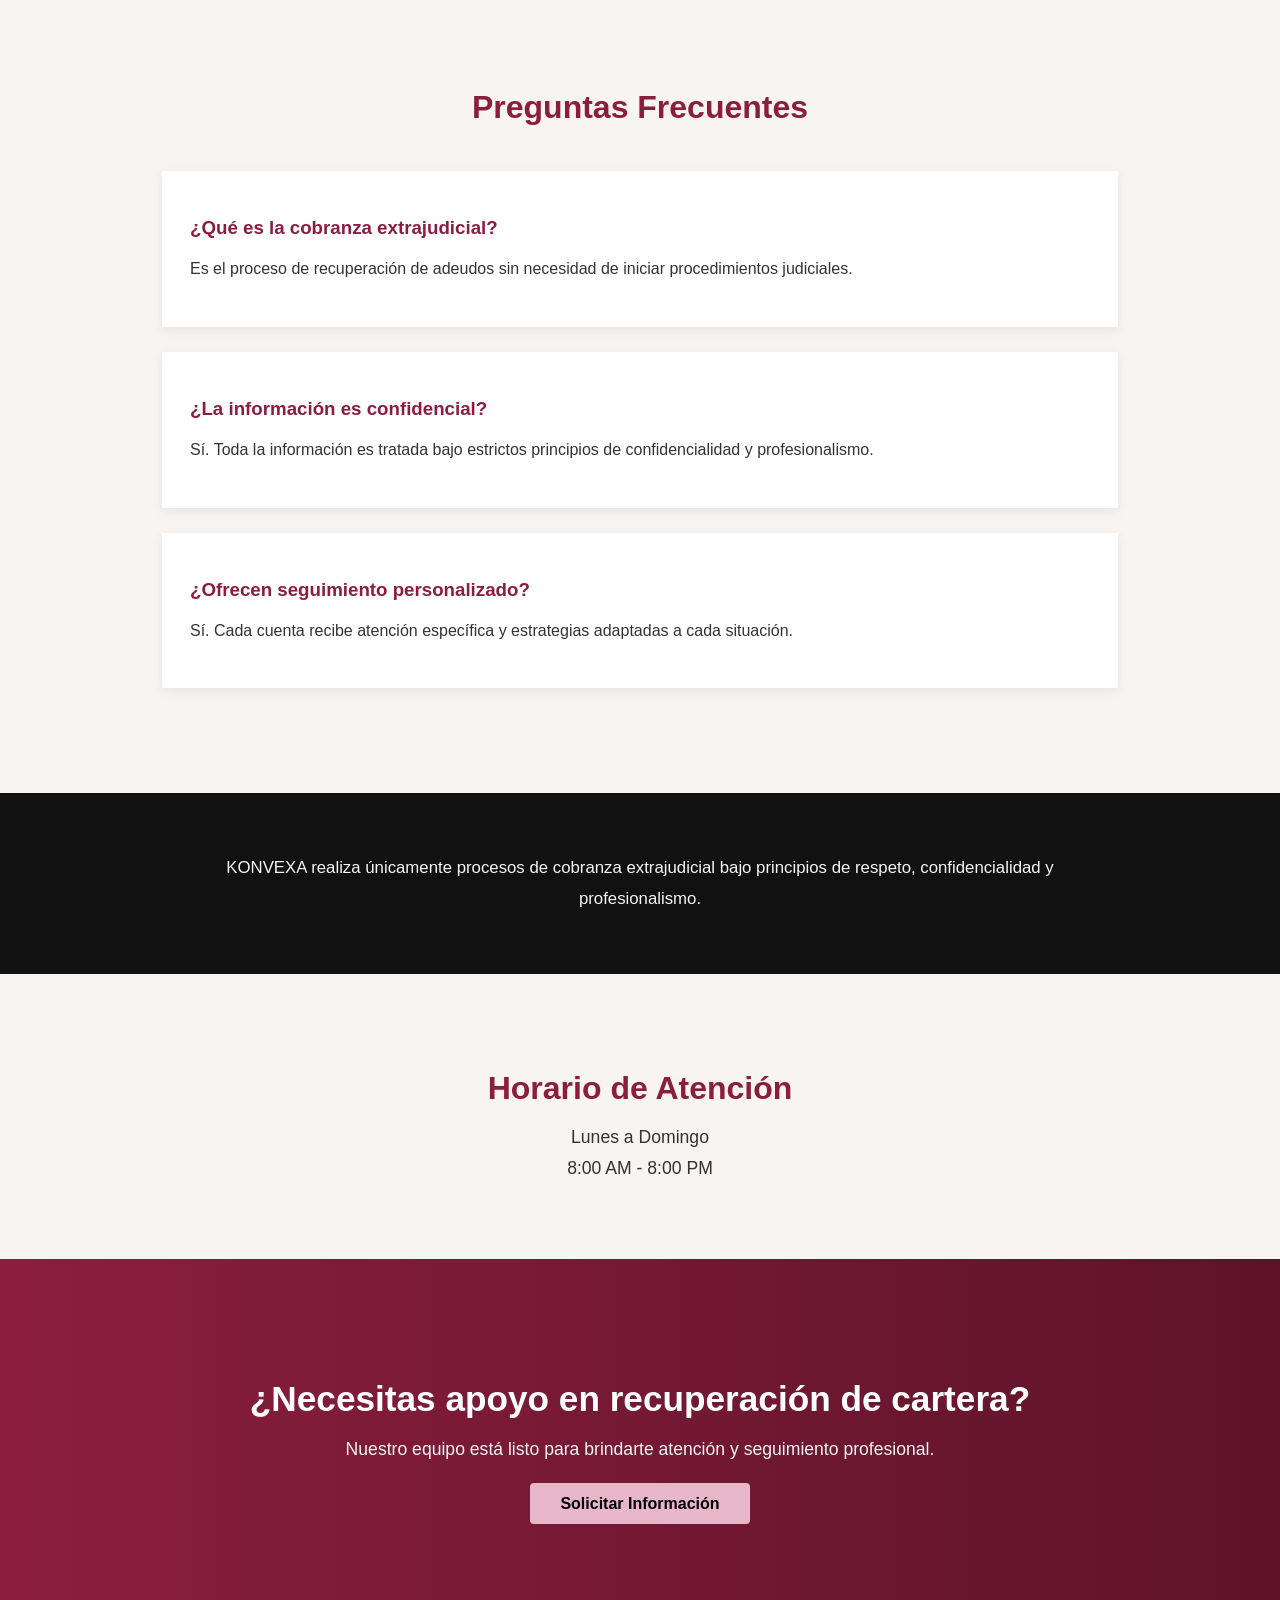
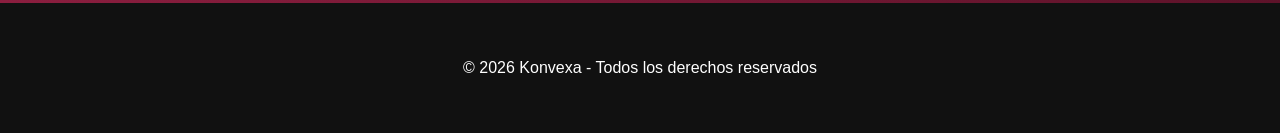
==== commit c19c790d: "nooooooo" ====
--- a/index.html
+++ b/index.html
@@ -65,10 +65,6 @@
 
       <a href="contacto.html" class="btn">
         Solicitar Información
-      </a>
-
-      <a href="servicios.html" class="btn-secundario">
-        Ver Servicios
       </a>
 
     </div>
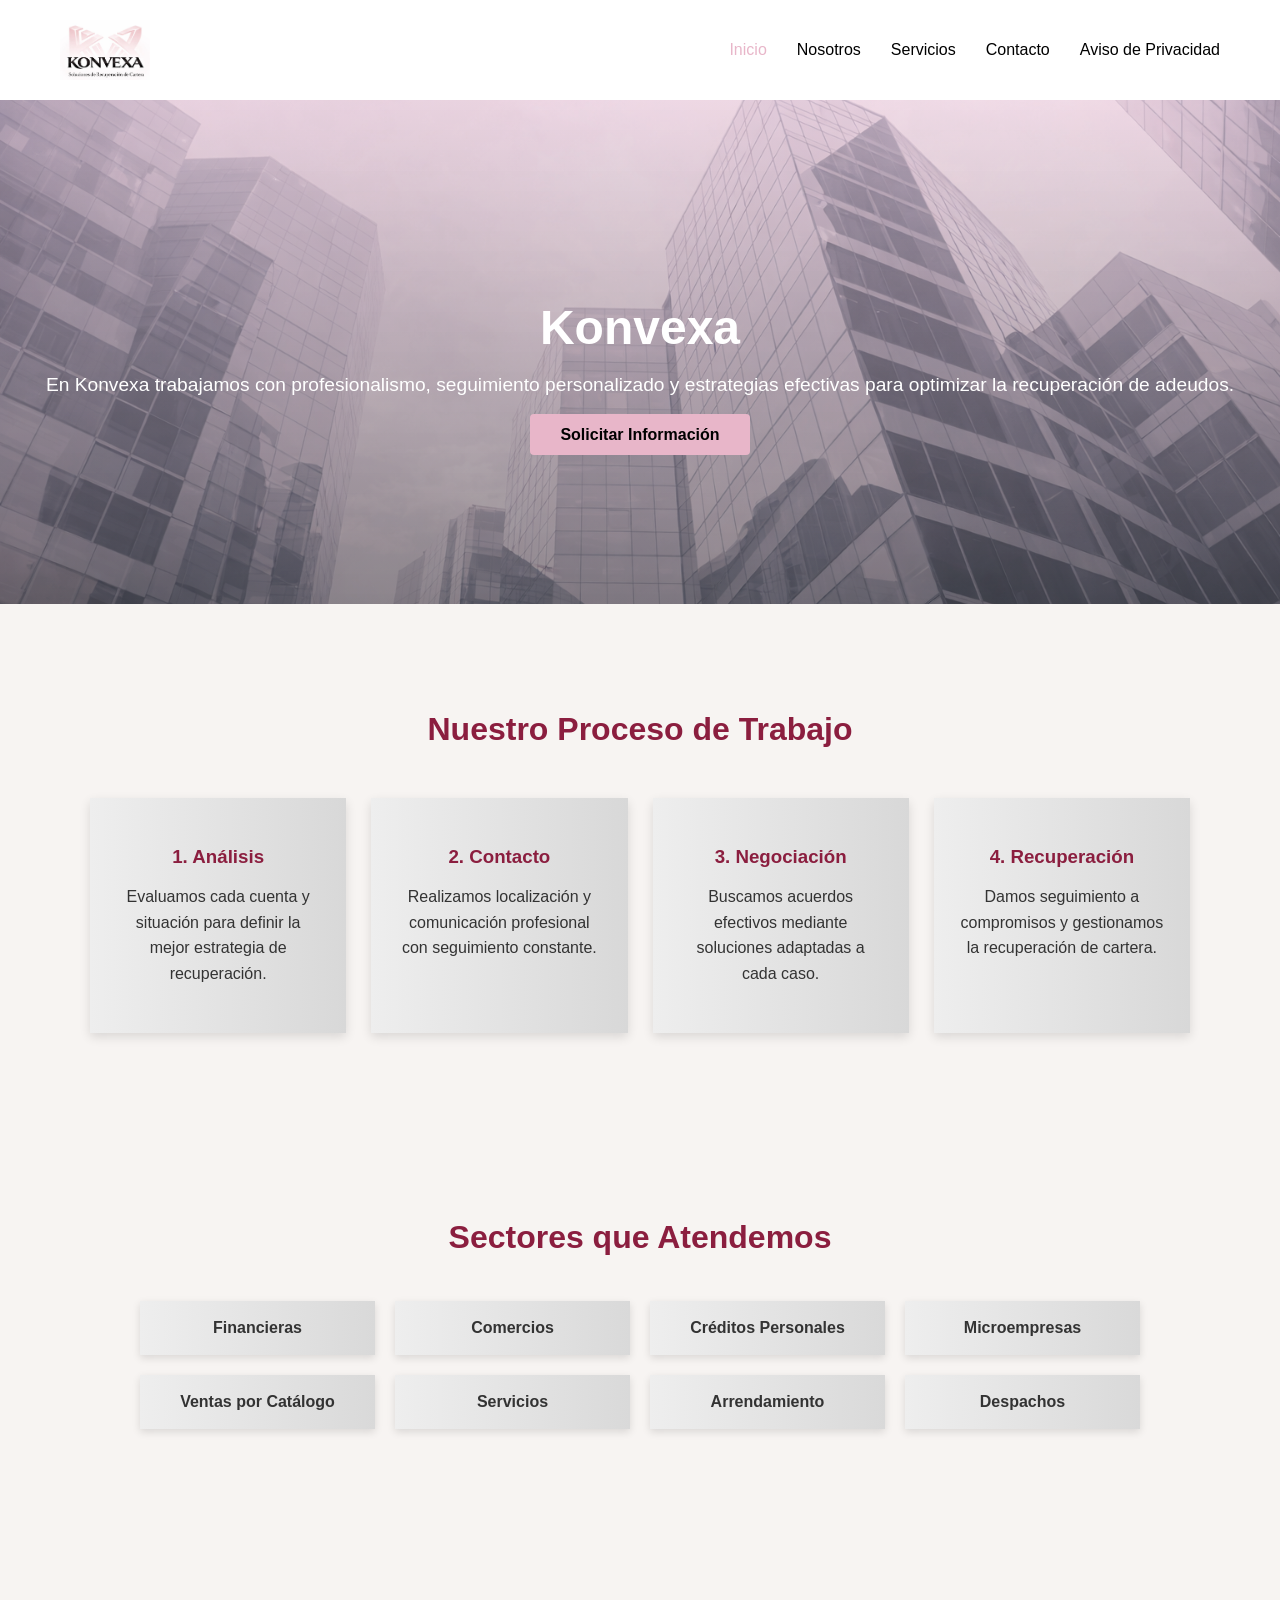
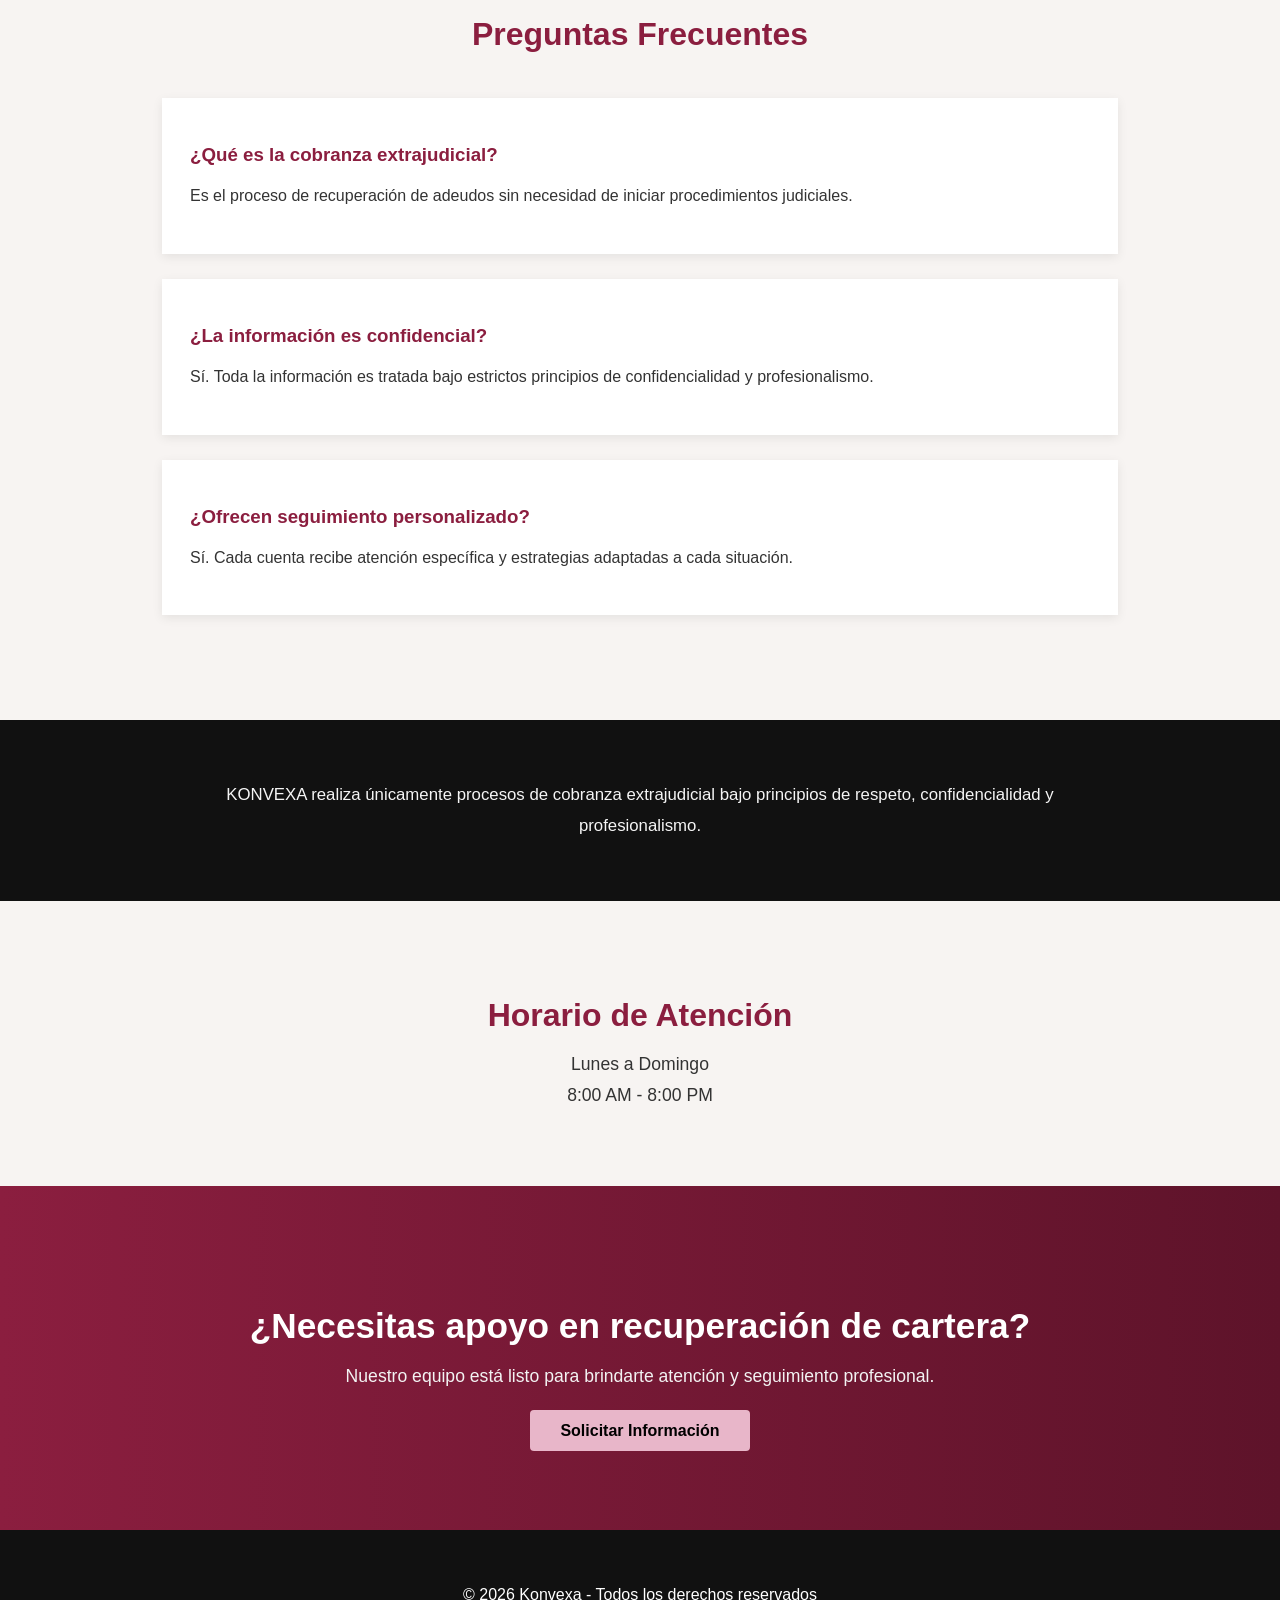
==== commit 540d0eef: "correcion" ====
--- a/index.html
+++ b/index.html
@@ -49,12 +49,9 @@
 
   <div class="hero-content">
 
-    <span class="tag">
-      Recuperación Profesional de Cartera
-    </span>
 
     <h1>
-      Soluciones estratégicas para la recuperación de cartera vencida
+      Konvexa 
     </h1>
 
     <p class="hero-text">
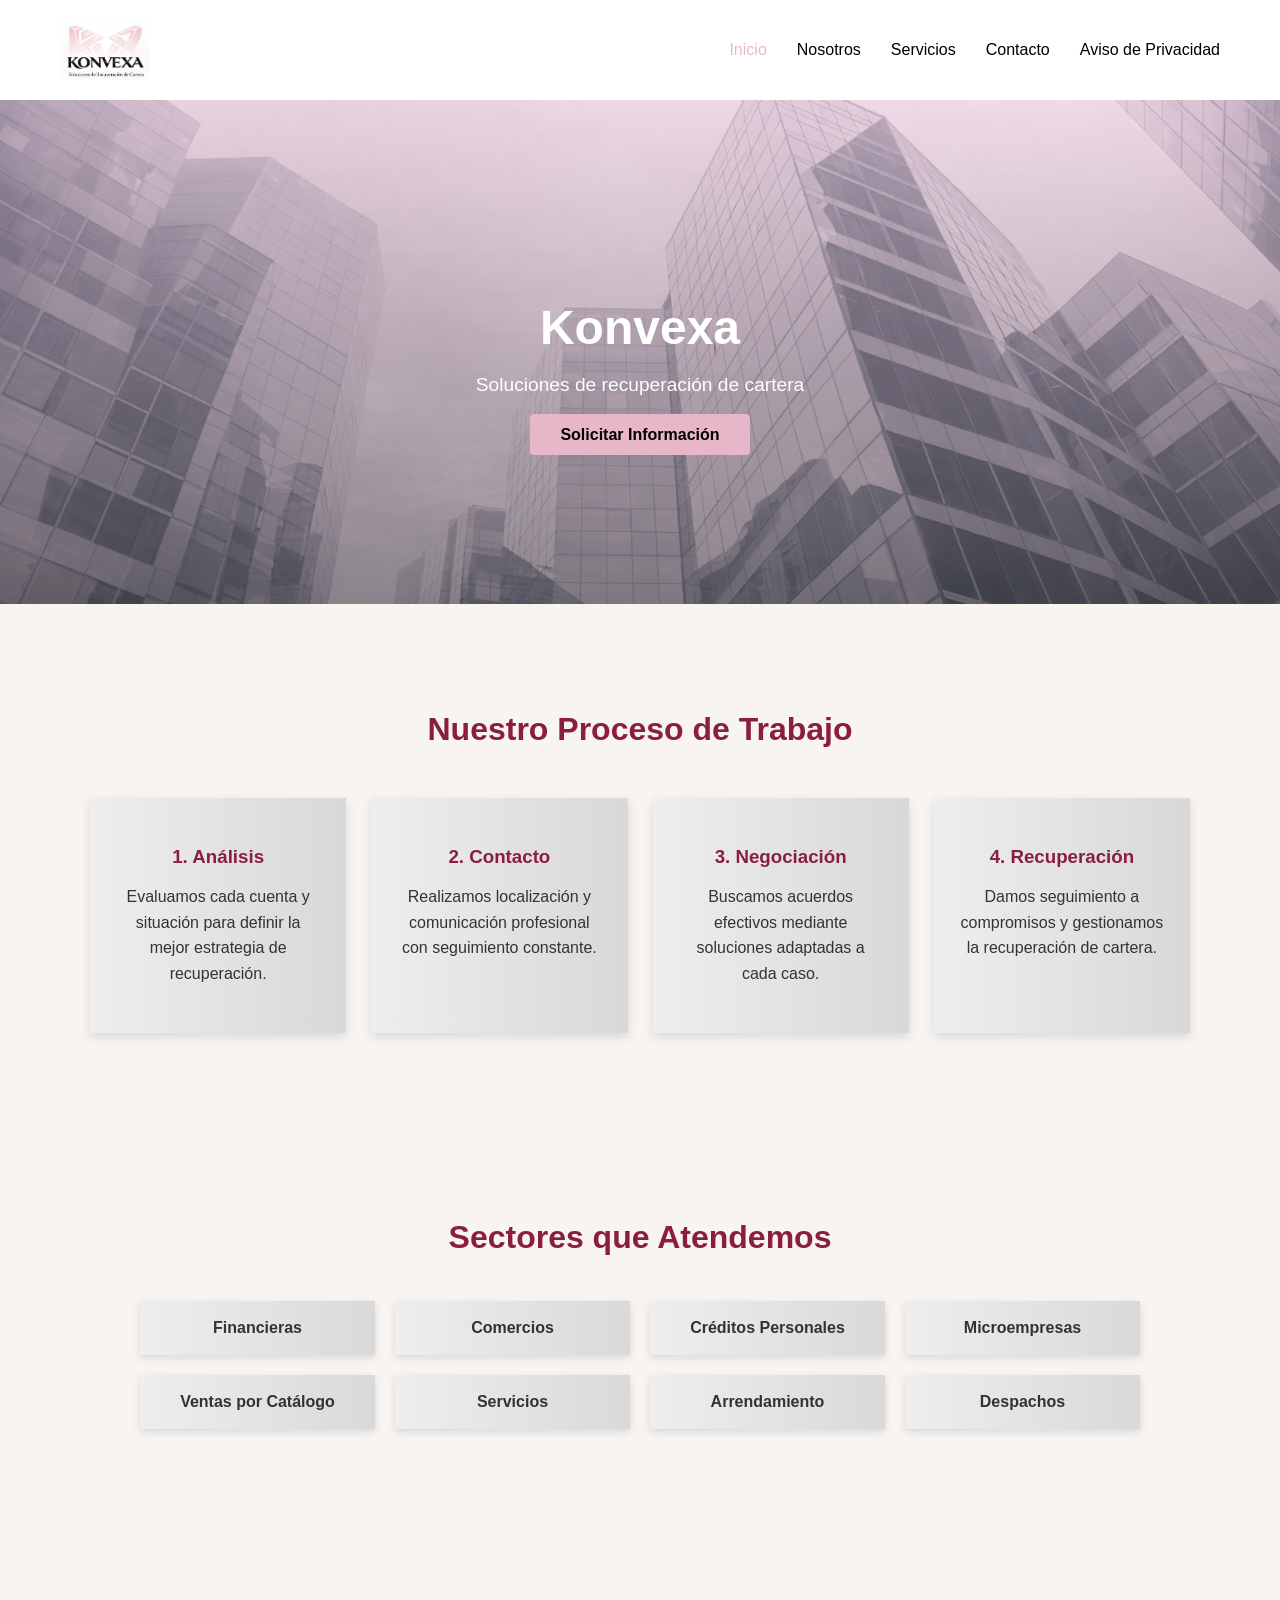
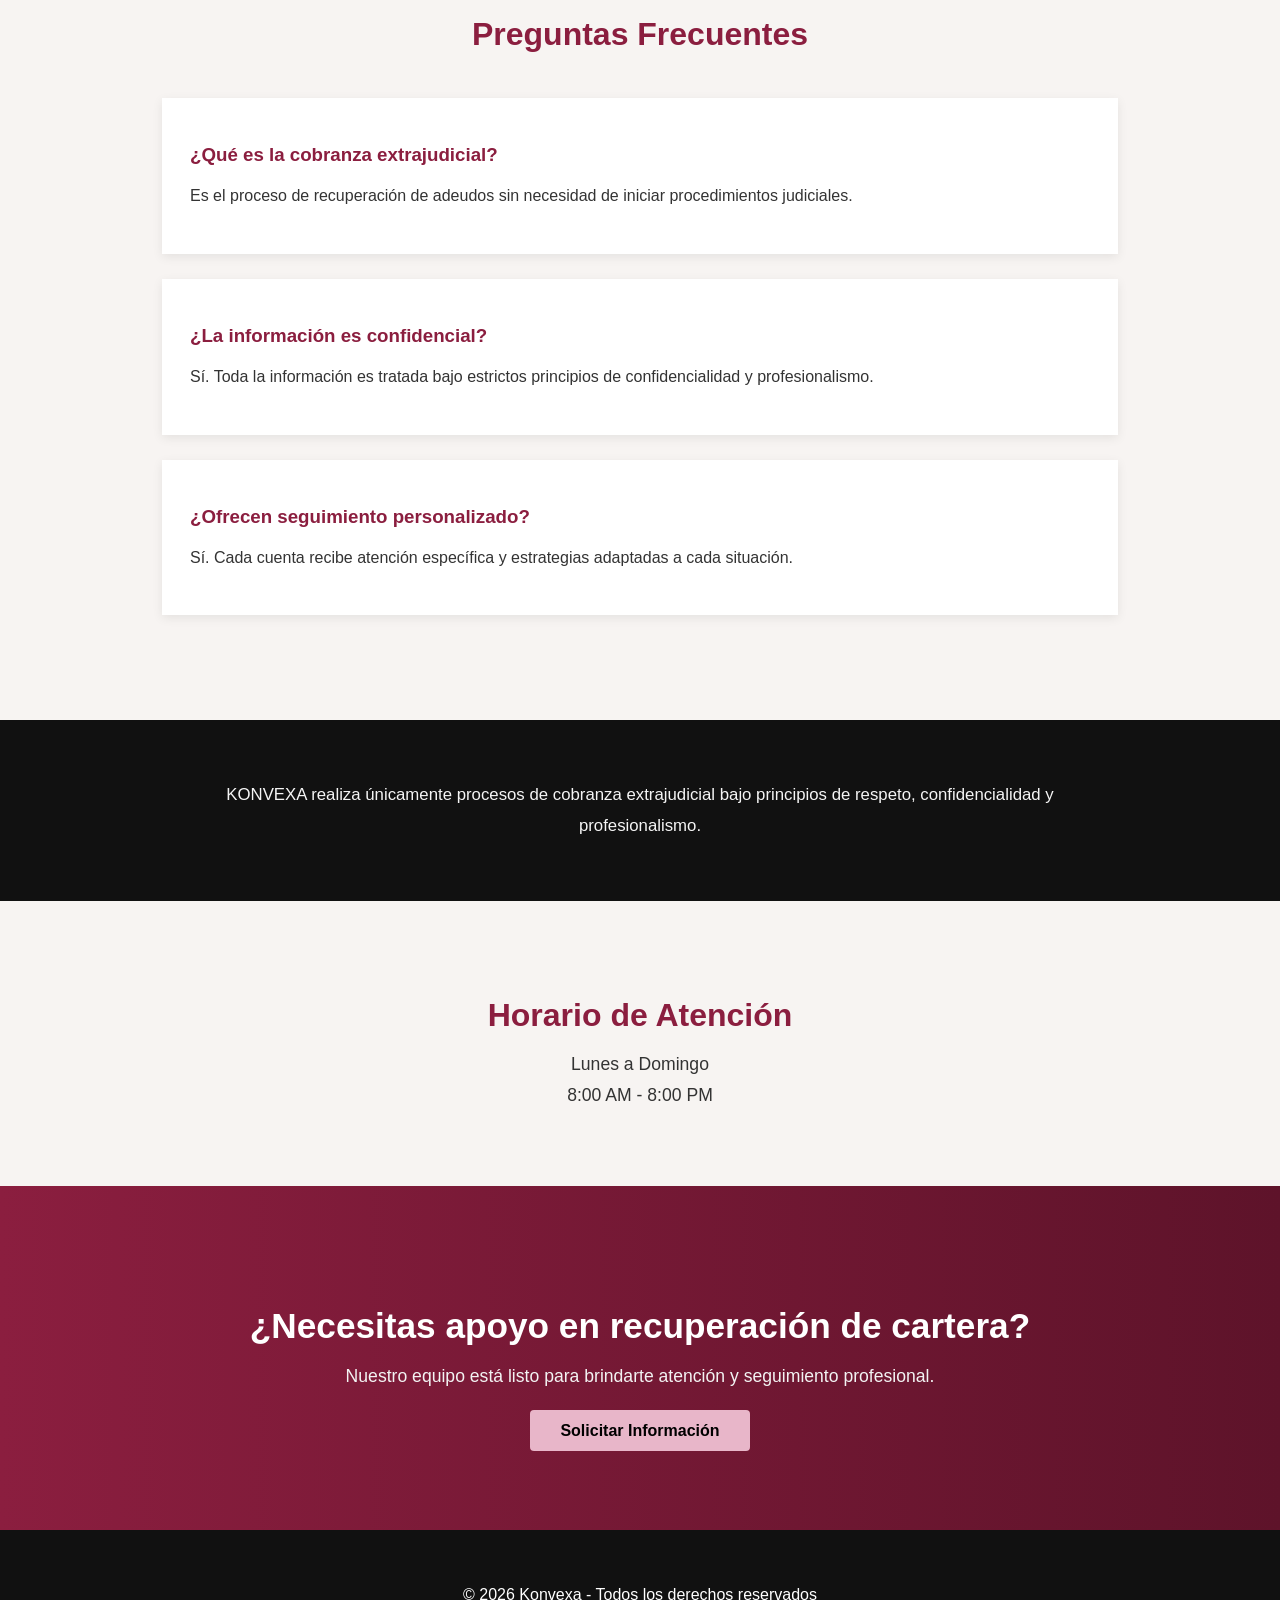
==== commit 993acbf1: "aaaaaaaaa" ====
--- a/index.html
+++ b/index.html
@@ -49,13 +49,12 @@
 
   <div class="hero-content">
 
-
     <h1>
       Konvexa 
     </h1>
 
     <p class="hero-text">
-      En Konvexa trabajamos con profesionalismo, seguimiento personalizado y estrategias efectivas para optimizar la recuperación de adeudos.
+      Soluciones de recuperación de cartera 
     </p>
 
     <div class="hero-buttons">
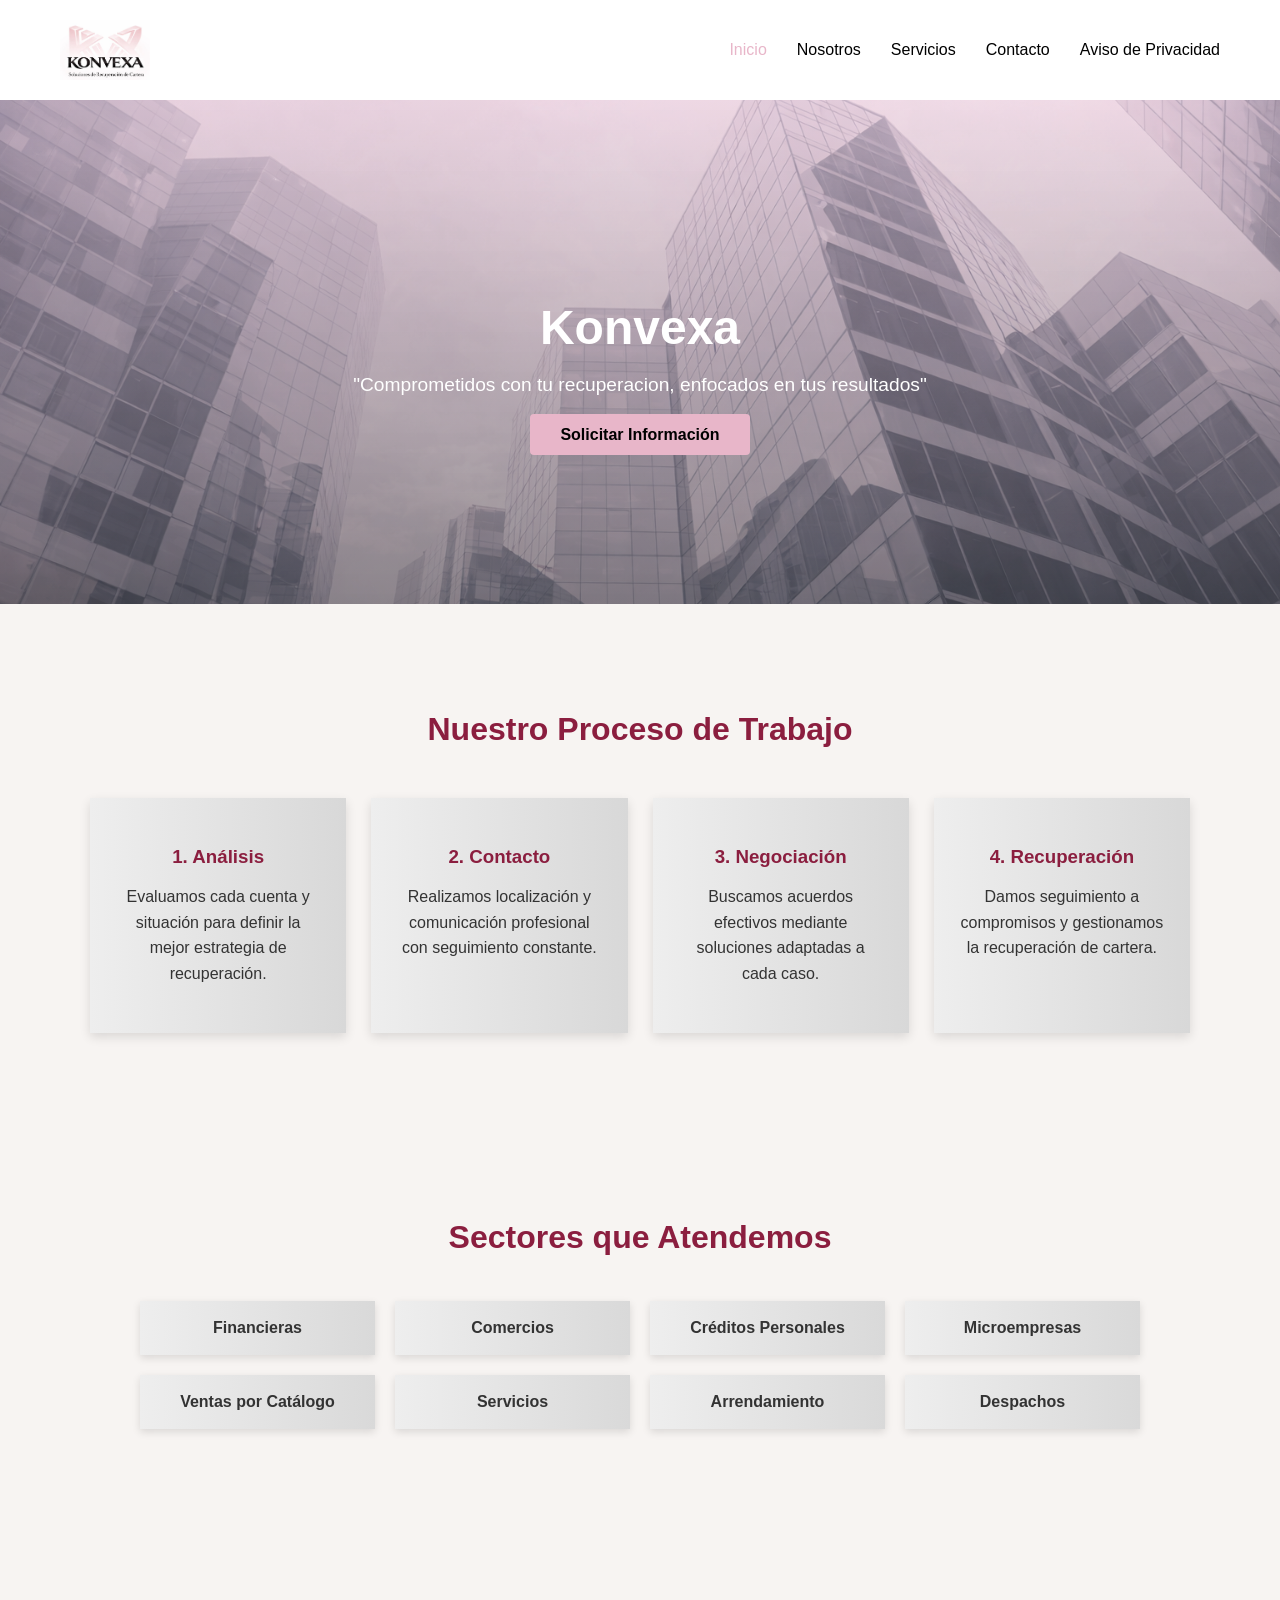
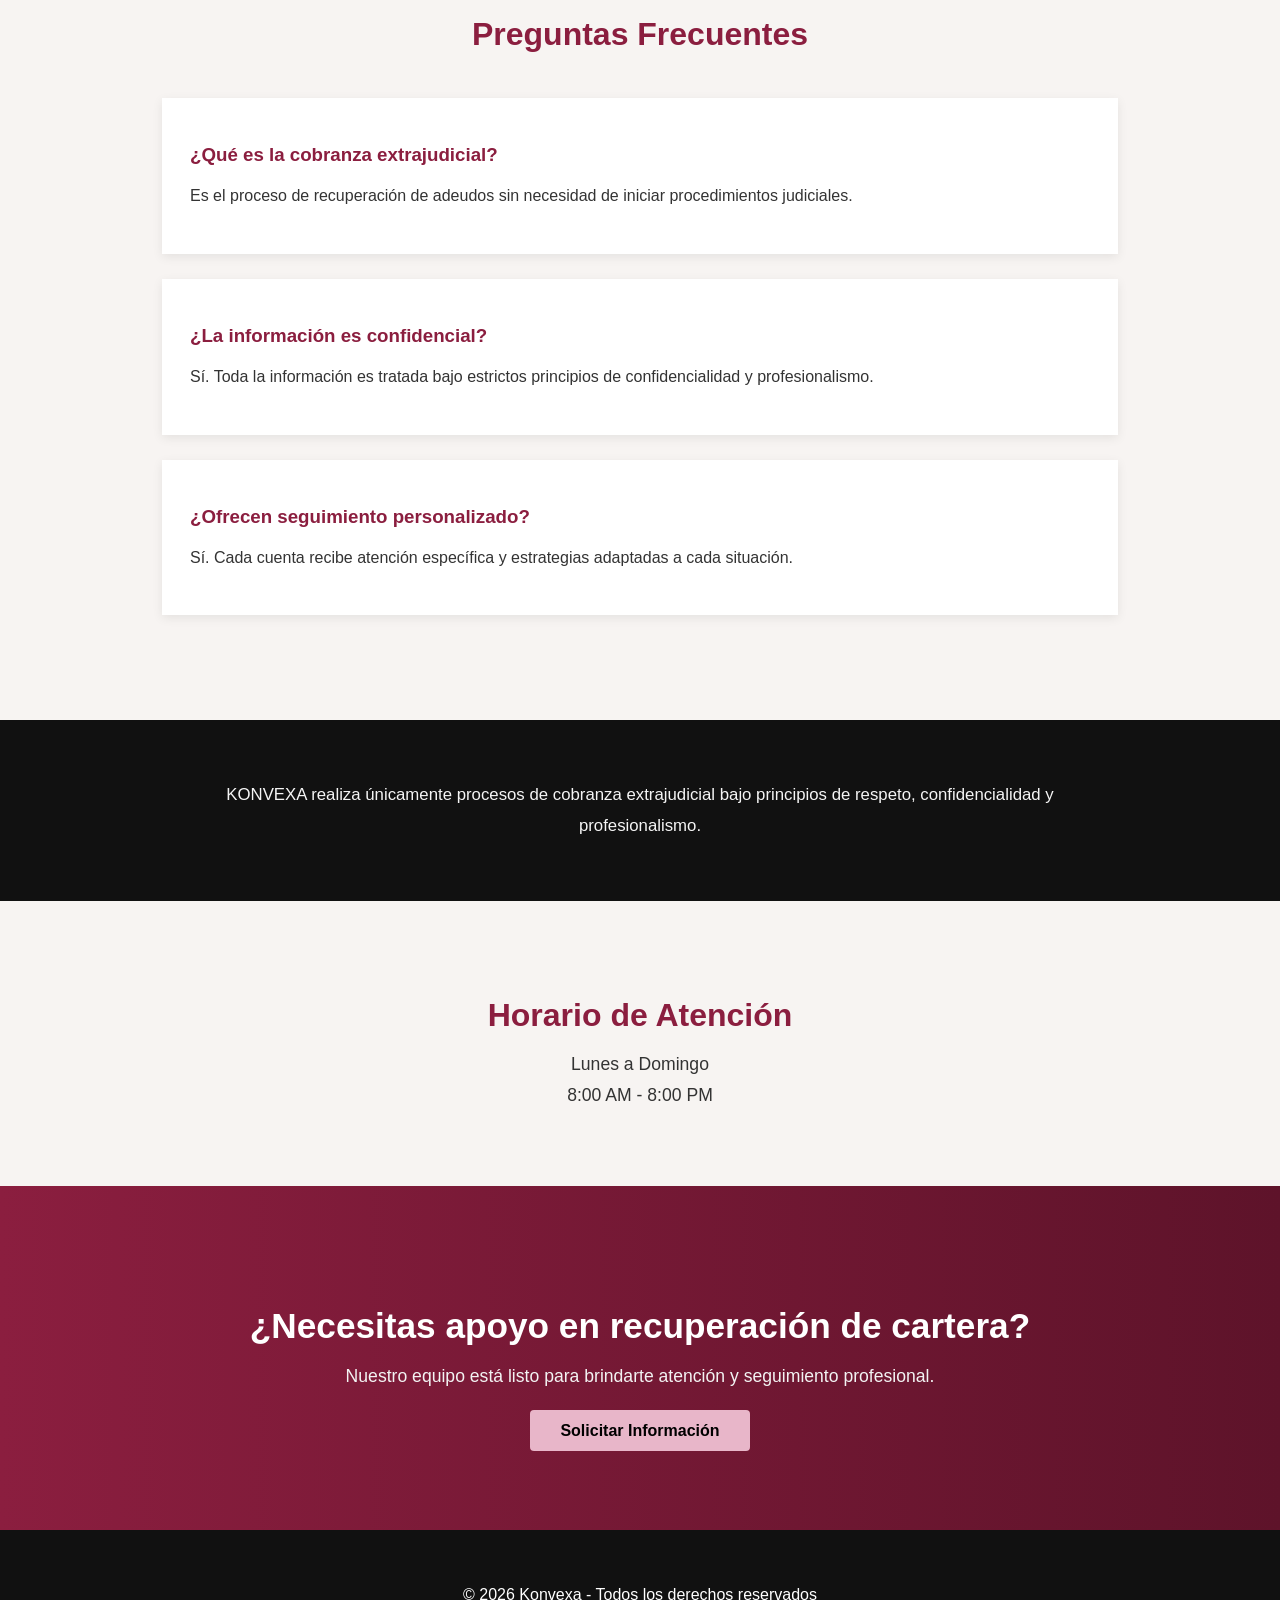
==== commit 7ac51c47: "2222" ====
--- a/index.html
+++ b/index.html
@@ -54,7 +54,7 @@
     </h1>
 
     <p class="hero-text">
-      Soluciones de recuperación de cartera 
+     "Comprometidos con tu recuperacion, enfocados en tus resultados"
     </p>
 
     <div class="hero-buttons">
